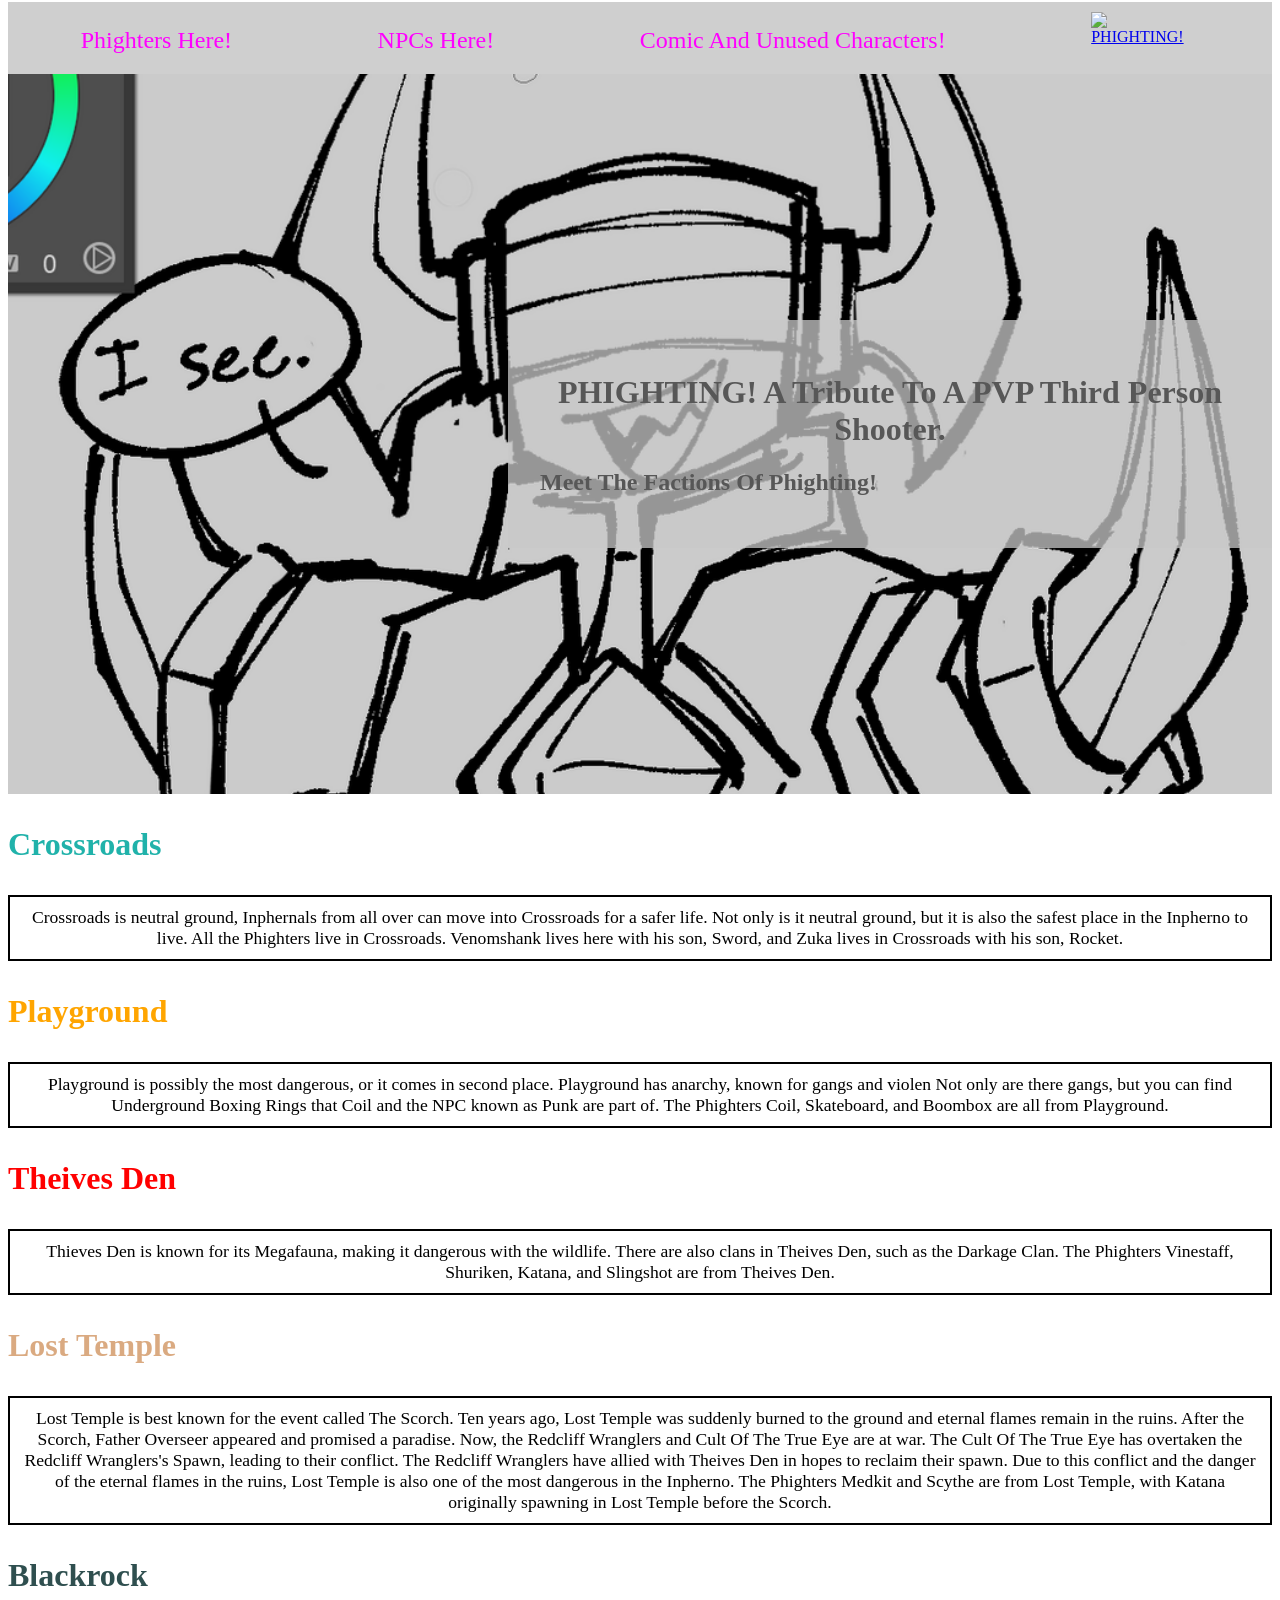
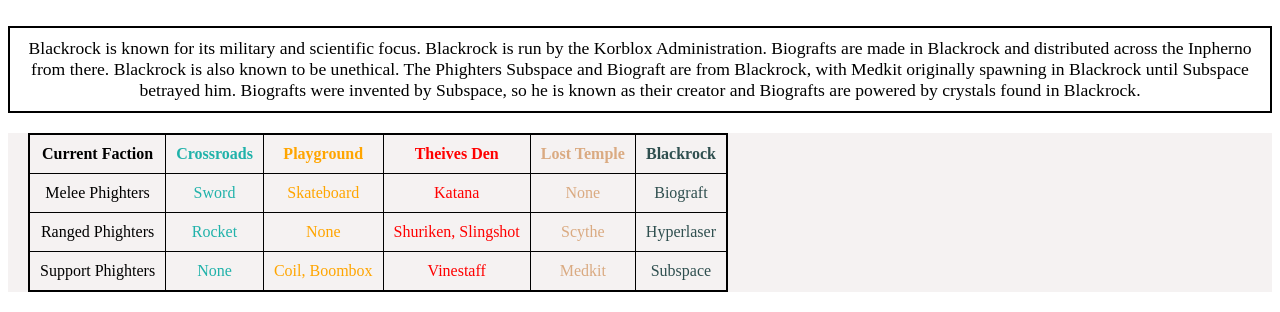
==== index.html @ e9819df6 "HomeChanges" ====
<!DOCTYPE html>
<html lang="en">
    <head>
        <meta charset="UTF-8">
        <meta name="viewport" content="width=device-width, intitial-scale=1.0">
        <meta name="description" content="A tribute to Phighting">
        <title>PHIGHTING | Tribute</title>
        <link rel="stylesheet" href="./global.css" type="text/css">
        <link rel="stylesheet" href="./homepage.css" type="text/css">
    </head>
    <body>
        <div class="factions">
            <nav>
                <a href="./Phighters/" class="nav-link">Phighters Here!</a>
                <a href="./NPCs/" class="nav-link">NPCs Here!</a>
                <a href="./ComicOrUnused/" class="nav-link">Comic And Unused Characters!</a>
                <a href="./" id="logo-wrapper">
                    <img src="./images/PHIGHTING_Logo.png" alt="PHIGHTING!" id="nav-logo">
                </a> 
            </nav>

            <header id="hero">
                <div class="hero-content">
                    <h1>PHIGHTING! A Tribute To A PVP Third Person Shooter.</h1>
                    <h2>Meet The Factions Of Phighting!</h2>
                </div>
            </header>

            <main>
                <div class="factions">
                    <h3 class="crossroads1">Crossroads</h3>
                    <p>Crossroads is neutral ground, Inphernals from all over can move into Crossroads for a safer life.
                        Not only is it neutral ground, but it is also the safest place in the Inpherno to live. All the Phighters live in Crossroads.
                        Venomshank lives here with his son, Sword, and Zuka lives in Crossroads with his son, Rocket.</p>

                
                    <h3 class="playground1">Playground</h3>
                    <p>Playground is possibly the most dangerous, or it comes in second place. Playground has anarchy, known for gangs and violen   
                        Not only are there gangs, but you can find Underground Boxing Rings that Coil and the NPC known as Punk are part of.
                        The Phighters Coil, Skateboard, and Boombox are all from Playground.</p>
                

                
                    <h3 class="theivesden1">Theives Den</h3>
                    <p>Thieves Den is known for its Megafauna, making it dangerous with the wildlife.
                        There are also clans in Theives Den, such as the Darkage Clan.
                        The Phighters Vinestaff, Shuriken, Katana, and Slingshot are from Theives Den.</p>
                

                
                    <h3 class="losttemple1">Lost Temple</h3>
                    <p>Lost Temple is best known for the event called The Scorch. Ten years ago, Lost Temple was suddenly burned to the ground and eternal flames remain in the ruins.
                        After the Scorch, Father Overseer appeared and promised a paradise. Now, the Redcliff Wranglers and Cult Of The True Eye are at war.
                        The Cult Of The True Eye has overtaken the Redcliff Wranglers's Spawn, leading to their conflict. The Redcliff Wranglers have allied with Theives Den in hopes to reclaim their spawn.
                        Due to this conflict and the danger of the eternal flames in the ruins, Lost Temple is also one of the most dangerous in the Inpherno.
                        The Phighters Medkit and Scythe are from Lost Temple, with Katana originally spawning in Lost Temple before the Scorch.</p>
                

                
                    <h3 class="blackrock1">Blackrock</h3>
                    <p>Blackrock is known for its military and scientific focus. Blackrock is run by the Korblox Administration.
                        Biografts are made in Blackrock and distributed across the Inpherno from there. Blackrock is also known to be unethical.
                        The Phighters Subspace and Biograft are from Blackrock, with Medkit originally spawning in Blackrock until Subspace betrayed him.
                        Biografts were invented by Subspace, so he is known as their creator and Biografts are powered by crystals found in Blackrock.</p>
                </div>
            </main>

            <footer class="table-footer">
                <table>
                    <tr>
                        <th>Current Faction</th>
                        <th class="crossroads">Crossroads</th>
                        <th class="playground">Playground</th>
                        <th class="theivesden">Theives Den</th>
                        <th class="losttemple">Lost Temple</th>
                        <th class="blackrock">Blackrock</th>
                    </tr>

                    <tr>
                        <td>Melee Phighters</td>
                        <td class="crossroads">Sword</td>
                        <td class="playground">Skateboard</td>
                        <td class="theivesden">Katana</td>
                        <td class="losttemple">None</td>
                        <td class="blackrock">Biograft</td>
                    </tr>

                    <tr>
                        <td>Ranged Phighters</td>
                        <td class="crossroads">Rocket</td>
                        <td class="playground">None</td>
                        <td class="theivesden">Shuriken, Slingshot</td>
                        <td class="losttemple">Scythe</td>
                        <td class="blackrock">Hyperlaser</td>
                    </tr>

                    <tr>
                        <td>Support Phighters</td>
                        <td class="crossroads">None</td>
                        <td class="playground">Coil, Boombox</td>
                        <td class="theivesden">Vinestaff</td>
                        <td class="losttemple">Medkit</td>
                        <td class="blackrock">Subspace</td>
                    </tr>
                </table>
            </footer>
    </body>
---- global.css ----
.blackrock {
    color:darkslategrey
}

.losttemple {
    color:rgb(218, 170, 129)
}

.theivesden {
    color:red
}

.playground {
    color:orange
}

.crossroads {
    color:lightseagreen
}

/* Table  */

table {
    border: 2px solid black;
    border-collapse: collapse;
    margin: 20px;
    text-align: center;
}

th, td {
    border: 1px solid black;
    padding: 10px;
    text-align: center;
}

/* Images */

.images {
    height: 300px;
    border: 5px solid black;
    margin: 5px;
}

.special-images {
    max-width: 1000px;
    min-height: 300px;
}

.render-images {
    height: 400px;
}

.red-horn {
    background-color: rgb(201, 47, 47);
}

.blue-horn {
    background-color: rgb(36, 36, 199);
}

.purple-horn {
    background-color: rgb(161, 35, 161);
}

.orange-horn {
    background-color: rgb(226, 147, 0);
}

.green-horn {
    background-color: rgb(21, 150, 21);
}

.pink-horn {
    background-color: rgb(190, 71, 165);
}

.teal-horn {
    background-color: rgb(22, 117, 117);
}

.cyan-horn {
    background-color: rgb(3, 209, 209);
}

/* Layout */
nav {
    display: flex;
    flex-direction: row;
    justify-content: space-around;
    background-color:rgb(207, 207, 207);
    margin-top: -6px;
    min-height: 8dvh;
    
}

.nav-link {
    font-size: 1.5rem;
    text-decoration: none;
    color:fuchsia;
    margin-top: 25px;
}

#nav-logo {
    max-height: 12dvh;
    max-width: 12dvh;
    margin-top: 10px
}

#logo-wrapper {
    max-height: 8dvh;
    overflow: hidden;
}


p {
    display: flex;
    border: 2px solid black;
    padding: 10px;
    font-size: 1.1rem;
    text-align: center;
}

h1 {
    text-align: center;
}
---- homepage.css ----
#hero {
    min-height: 80dvh;
    display: flex;
    align-items: center;
    justify-content: flex-end;

    background-image: url(./Images/BanhammerSodaArt1.png);
    background-repeat: no-repeat;
    background-size: cover;
    background-position: center;
    background-attachment: fixed;
}

.hero-content {
    max-width: 700px;
    padding: 2rem;
    background-color: rgba(200, 200, 200, 0.75);
    color: rgb(87, 87, 87);
}

.blackrock1 {
    color:darkslategrey;
    font-size: 2rem;
}

.losttemple1 {
    color:rgb(218, 170, 129);
    font-size: 2rem;
}

.theivesden1 {
    color:red;
    font-size: 2rem;
}

.playground1 {
    color:orange;
    font-size: 2rem;
}

.crossroads1 {
    color:lightseagreen;
    font-size: 2rem;
}

.table-footer {
    background-color:rgb(245, 242, 242);
}
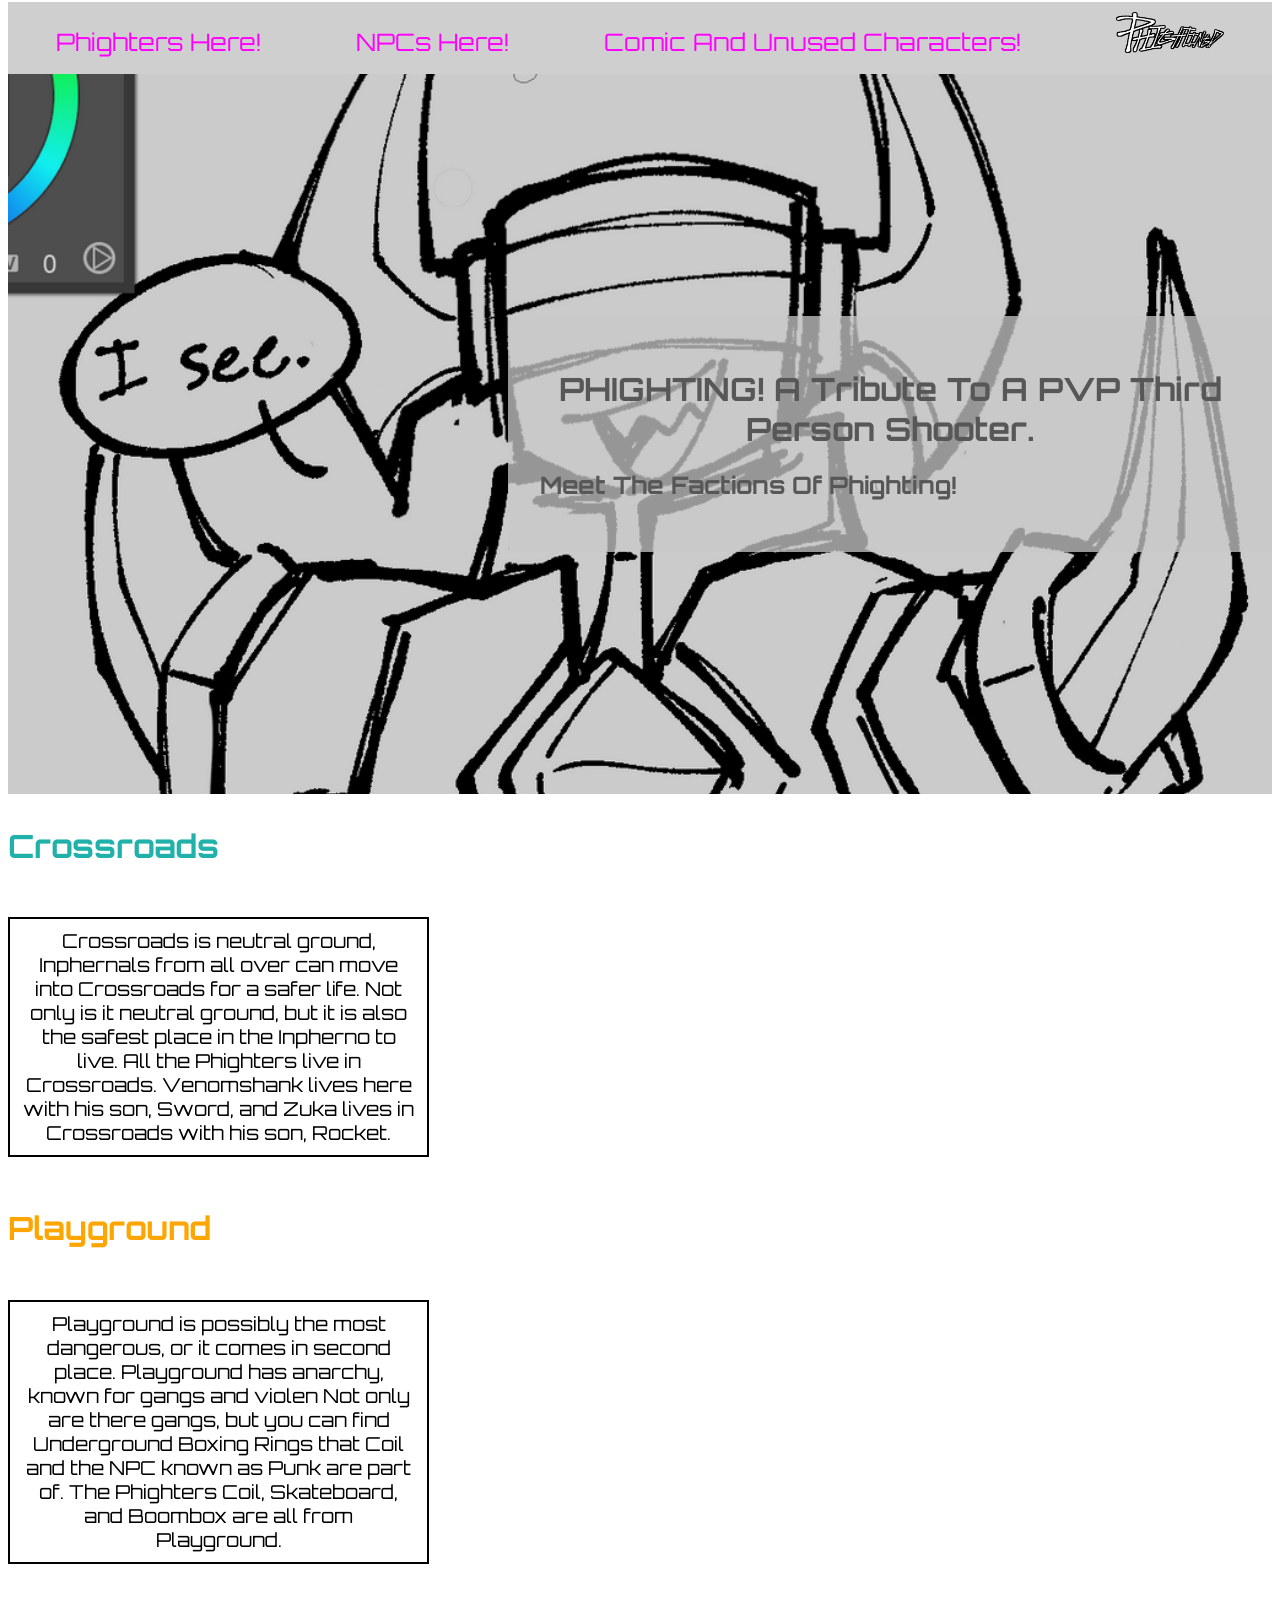
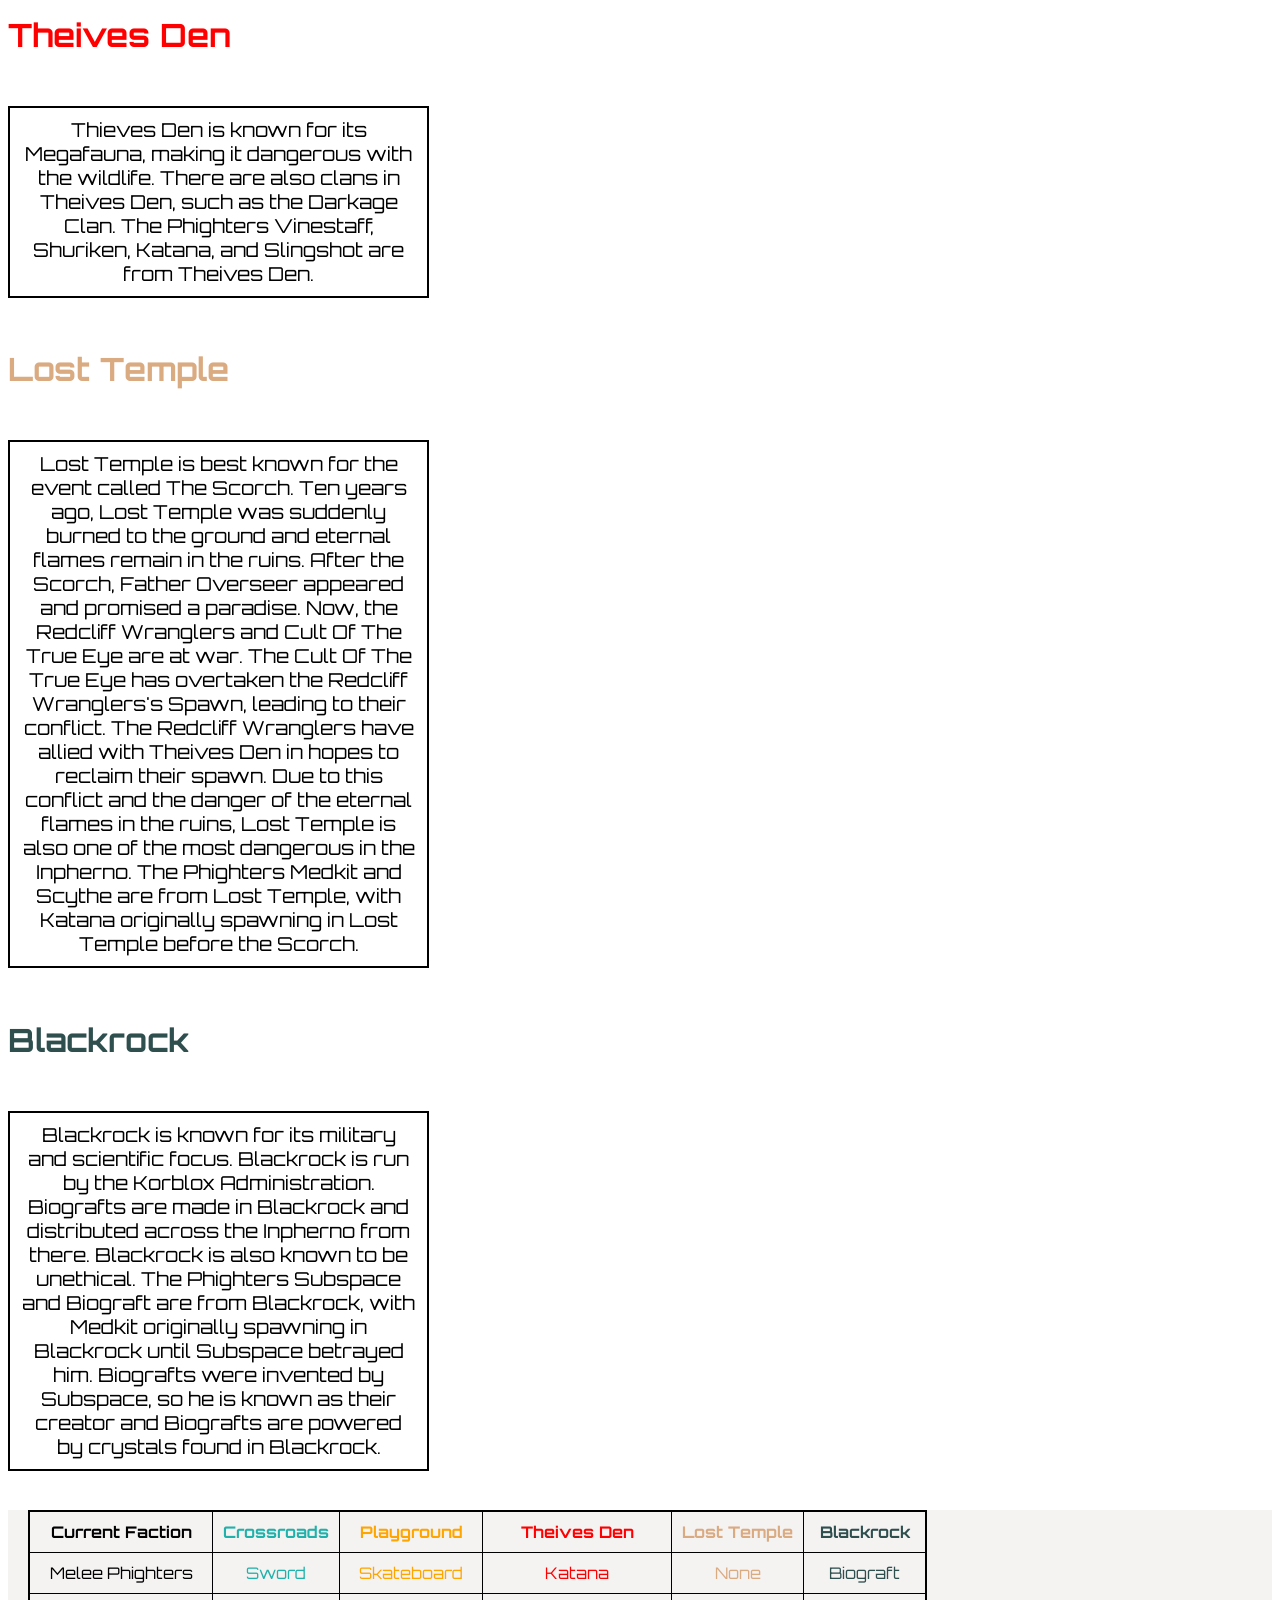
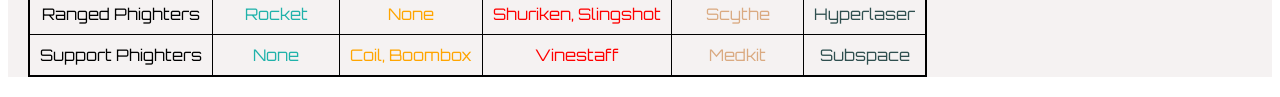
==== commit ba9142d2: "FontChange" ====
--- a/index.html
+++ b/index.html
@@ -7,15 +7,19 @@
         <title>PHIGHTING | Tribute</title>
         <link rel="stylesheet" href="./global.css" type="text/css">
         <link rel="stylesheet" href="./homepage.css" type="text/css">
+
+        <link rel="preconnect" href="https://fonts.googleapis.com">
+        <link rel="preconnect" href="https://fonts.gstatic.com" crossorigin>
+        <link href="https://fonts.googleapis.com/css2?family=Orbitron:wght@400..900&family=Plus+Jakarta+Sans:ital,wght@0,200..800;1,200..800&display=swap" rel="stylesheet">
+
     </head>
     <body>
-        <div class="factions">
             <nav>
                 <a href="./Phighters/" class="nav-link">Phighters Here!</a>
                 <a href="./NPCs/" class="nav-link">NPCs Here!</a>
                 <a href="./ComicOrUnused/" class="nav-link">Comic And Unused Characters!</a>
                 <a href="./" id="logo-wrapper">
-                    <img src="./images/PHIGHTING_Logo.png" alt="PHIGHTING!" id="nav-logo">
+                    <img src="./Images/PHIGHTING_Logo.png" alt="PHIGHTING!" id="nav-logo">
                 </a> 
             </nav>
 
@@ -27,42 +31,47 @@
             </header>
 
             <main>
-                <div class="factions">
-                    <h3 class="crossroads1">Crossroads</h3>
+                <h3 class="crossroads1">Crossroads</h3>
+                <article class="faction-grid">
                     <p>Crossroads is neutral ground, Inphernals from all over can move into Crossroads for a safer life.
                         Not only is it neutral ground, but it is also the safest place in the Inpherno to live. All the Phighters live in Crossroads.
                         Venomshank lives here with his son, Sword, and Zuka lives in Crossroads with his son, Rocket.</p>
+                </article>
 
-                
-                    <h3 class="playground1">Playground</h3>
+                <h3 class="playground1">Playground</h3>
+                <article class="faction-grid">
                     <p>Playground is possibly the most dangerous, or it comes in second place. Playground has anarchy, known for gangs and violen   
                         Not only are there gangs, but you can find Underground Boxing Rings that Coil and the NPC known as Punk are part of.
                         The Phighters Coil, Skateboard, and Boombox are all from Playground.</p>
+                </article>
+                
+                <h3 class="theivesden1">Theives Den</h3>
+                <article class="faction-grid">
+                    <p>Thieves Den is known for its Megafauna, making it dangerous with the wildlife.
+                        There are also clans in Theives Den, such as the Darkage Clan.
+                        The Phighters Vinestaff, Shuriken, Katana, and Slingshot are from Theives Den.</p>
+                </article>
                 
 
                 
-                    <h3 class="theivesden1">Theives Den</h3>
-                    <p>Thieves Den is known for its Megafauna, making it dangerous with the wildlife.
-                        There are also clans in Theives Den, such as the Darkage Clan.
-                        The Phighters Vinestaff, Shuriken, Katana, and Slingshot are from Theives Den.</p>
-                
-
-                
-                    <h3 class="losttemple1">Lost Temple</h3>
+                <h3 class="losttemple1">Lost Temple</h3>
+                <article class="faction-grid">
                     <p>Lost Temple is best known for the event called The Scorch. Ten years ago, Lost Temple was suddenly burned to the ground and eternal flames remain in the ruins.
                         After the Scorch, Father Overseer appeared and promised a paradise. Now, the Redcliff Wranglers and Cult Of The True Eye are at war.
                         The Cult Of The True Eye has overtaken the Redcliff Wranglers's Spawn, leading to their conflict. The Redcliff Wranglers have allied with Theives Den in hopes to reclaim their spawn.
                         Due to this conflict and the danger of the eternal flames in the ruins, Lost Temple is also one of the most dangerous in the Inpherno.
                         The Phighters Medkit and Scythe are from Lost Temple, with Katana originally spawning in Lost Temple before the Scorch.</p>
-                
+                </article>
+            
 
                 
-                    <h3 class="blackrock1">Blackrock</h3>
+                <h3 class="blackrock1">Blackrock</h3>
+                <article class="faction-grid">
                     <p>Blackrock is known for its military and scientific focus. Blackrock is run by the Korblox Administration.
                         Biografts are made in Blackrock and distributed across the Inpherno from there. Blackrock is also known to be unethical.
                         The Phighters Subspace and Biograft are from Blackrock, with Medkit originally spawning in Blackrock until Subspace betrayed him.
                         Biografts were invented by Subspace, so he is known as their creator and Biografts are powered by crystals found in Blackrock.</p>
-                </div>
+                </article>
             </main>
 
             <footer class="table-footer">
--- a/global.css
+++ b/global.css
@@ -46,10 +46,28 @@
     min-height: 300px;
 }
 
-.render-images {
-    height: 400px;
+/*  Renders  */
+.render1 {
+    max-height: 400px;
+    min-height: 400px;
+    position: relative;
+    background-color: white;
+    }
+.render1:hover {
+    opacity:0%;
+    transition: 0.6s ease-in-out;
+    }
+.render2 {
+    max-height: 400px;
+    position: absolute;
+    }
+
+.render3 {
+    max-height: 400px;
+    min-height: 400px;
 }
 
+/* Color coding for horns */
 .red-horn {
     background-color: rgb(201, 47, 47);
 }
@@ -111,15 +129,42 @@
     overflow: hidden;
 }
 
-
+/* Text stuff goes here  */
 p {
     display: flex;
     border: 2px solid black;
     padding: 10px;
-    font-size: 1.1rem;
+    font-size: 1.2rem;
     text-align: center;
 }
 
 h1 {
     text-align: center;
+}
+
+.side-note {
+    display: flex;
+    justify-content: center;
+    flex-direction: column;
+    height: 300px;
+    width: 300px;
+    text-align: center;
+    font-size: 1.2rem;
+    color: white;
+    background-color: rgb(5, 5, 5);
+    margin-left: 670px;
+}
+
+/* Text font  */
+
+body {
+  font-family: "Orbitron", sans-serif;
+  font-optical-sizing: auto;
+  font-style: normal;
+}
+
+/* Relationship Tables */
+.relationships {
+    display: grid;
+    grid-template-columns: repeat(1,1fr);
 }
--- a/homepage.css
+++ b/homepage.css
@@ -1,3 +1,5 @@
+/* Main  */
+
 #hero {
     min-height: 80dvh;
     display: flex;
@@ -18,6 +20,14 @@
     color: rgb(87, 87, 87);
 }
 
+/* Grid  */
+
+.faction-grid{
+    display: grid;
+    grid-template-columns:repeat(3,1fr);
+}
+
+/* Classes for text */
 .blackrock1 {
     color:darkslategrey;
     font-size: 2rem;
@@ -43,6 +53,7 @@
     font-size: 2rem;
 }
 
+/* Table */
 .table-footer {
     background-color:rgb(245, 242, 242);
 }
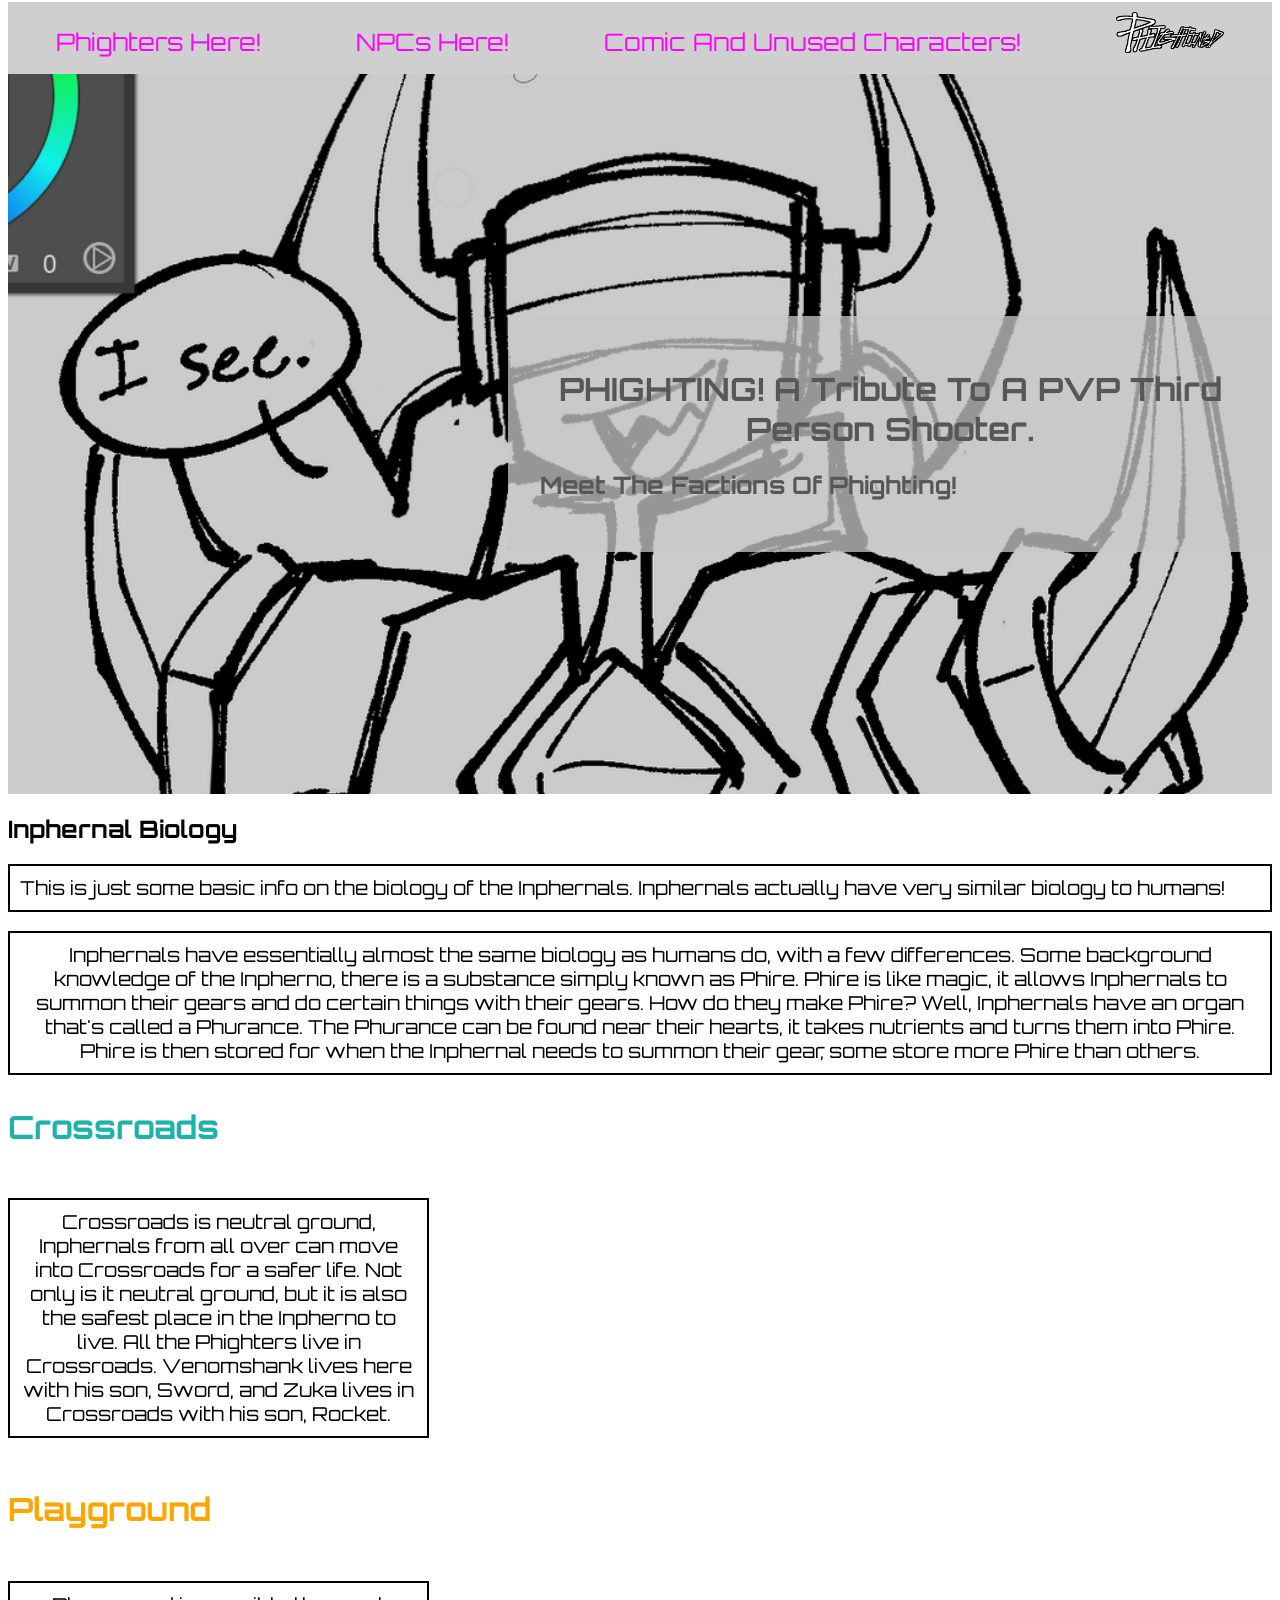
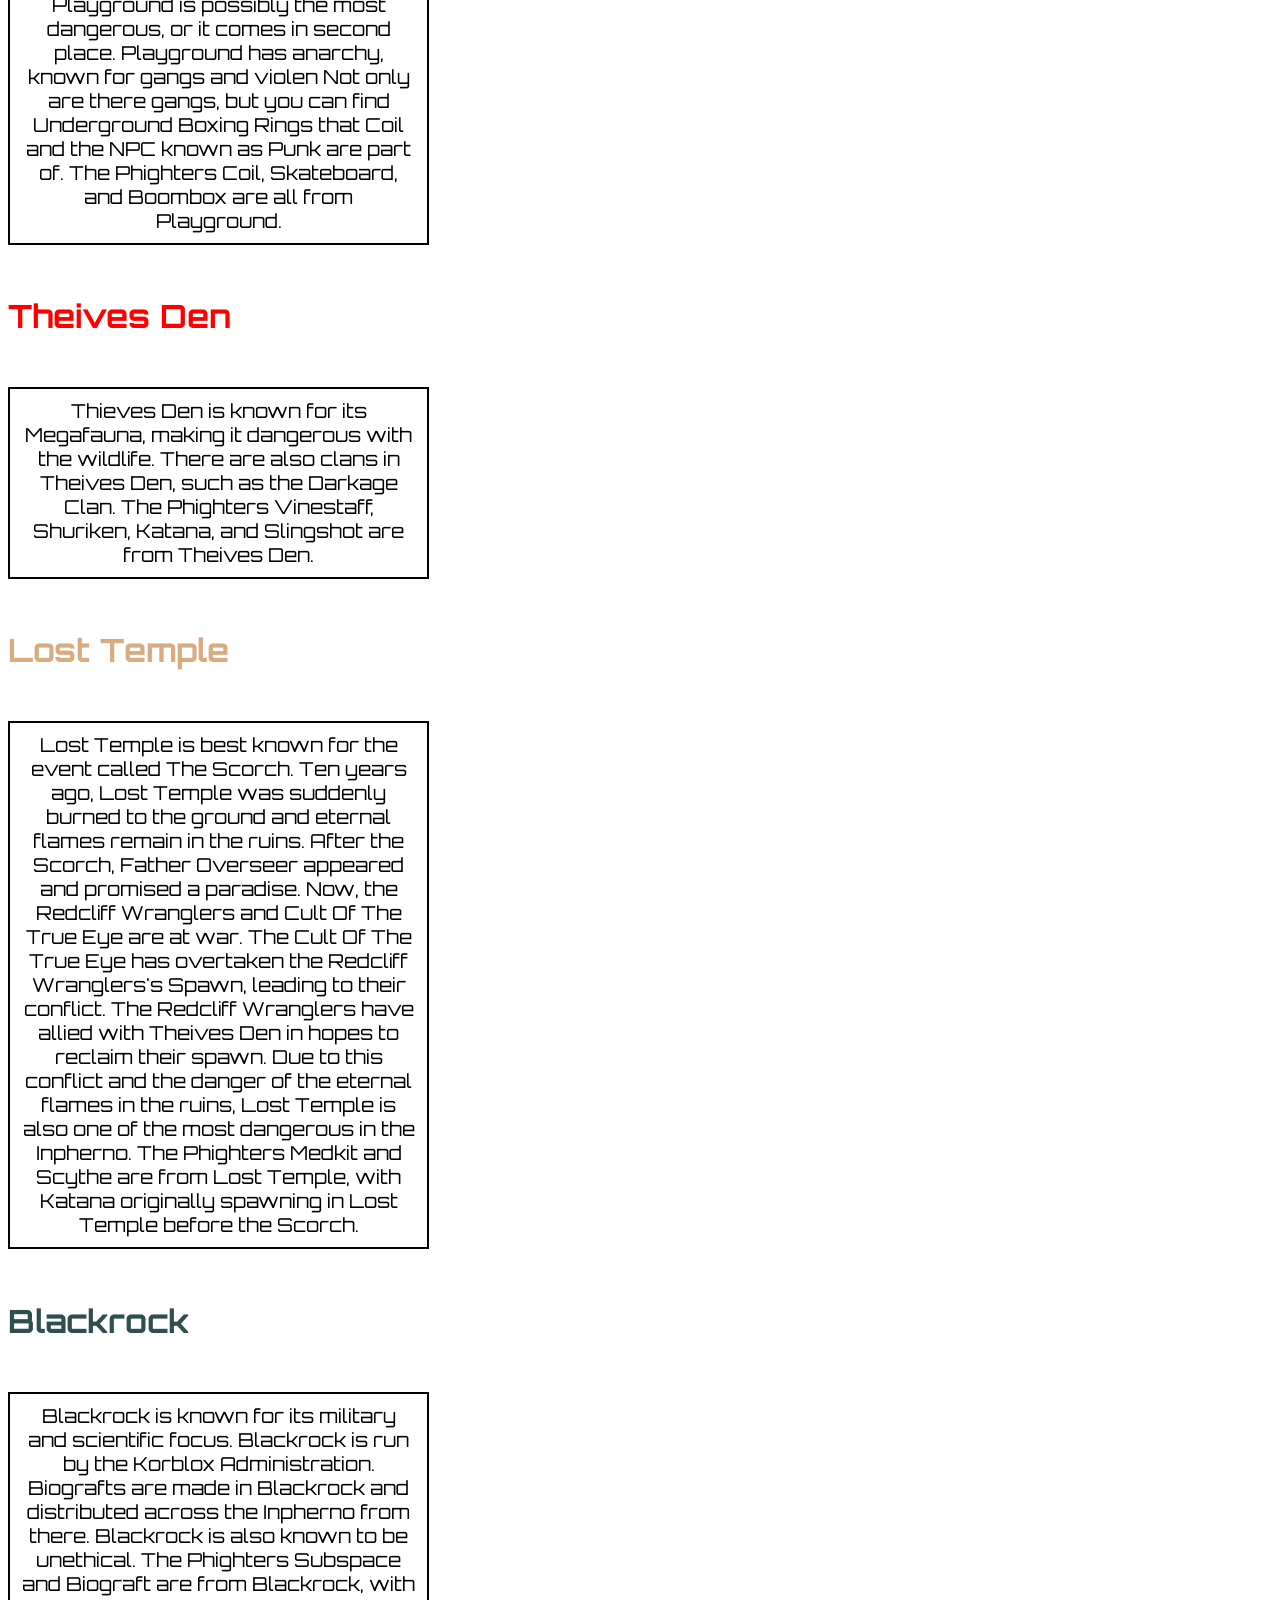
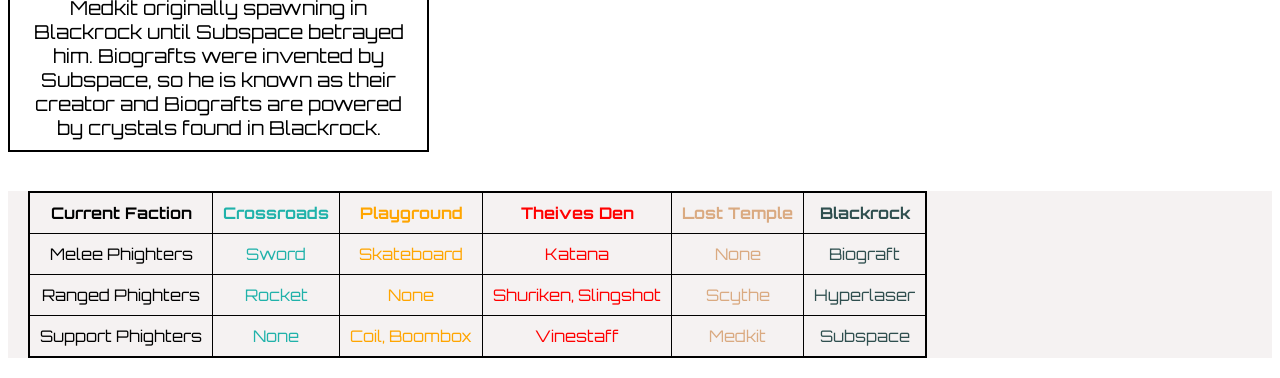
==== commit 976960b6: "Adjustments and Table addition" ====
--- a/index.html
+++ b/index.html
@@ -29,7 +29,22 @@
                     <h2>Meet The Factions Of Phighting!</h2>
                 </div>
             </header>
-
+            <aside>
+                <h2>Inphernal Biology</h2>
+                <p>This is just some basic info on the biology of the Inphernals.
+                    Inphernals actually have very similar biology to humans!
+                </p>
+                <p>Inphernals have essentially almost the same biology as humans 
+                    do, with a few differences. Some background knowledge of the Inpherno,
+                    there is a substance simply known as Phire. Phire is like magic, it 
+                    allows Inphernals to summon their gears and do certain things with their 
+                    gears. How do they make Phire? Well, Inphernals have an organ that's 
+                    called a Phurance. The Phurance can be found near their hearts, it takes 
+                    nutrients and turns them into Phire. Phire is then stored for when 
+                    the Inphernal needs to summon their gear, some store more Phire than 
+                    others. 
+                </p>
+            </aside>
             <main>
                 <h3 class="crossroads1">Crossroads</h3>
                 <article class="faction-grid">
--- a/global.css
+++ b/global.css
@@ -167,4 +167,6 @@
 .relationships {
     display: grid;
     grid-template-columns: repeat(1,1fr);
-}+}
+
+/* Media Stuff (also a cry for help) */
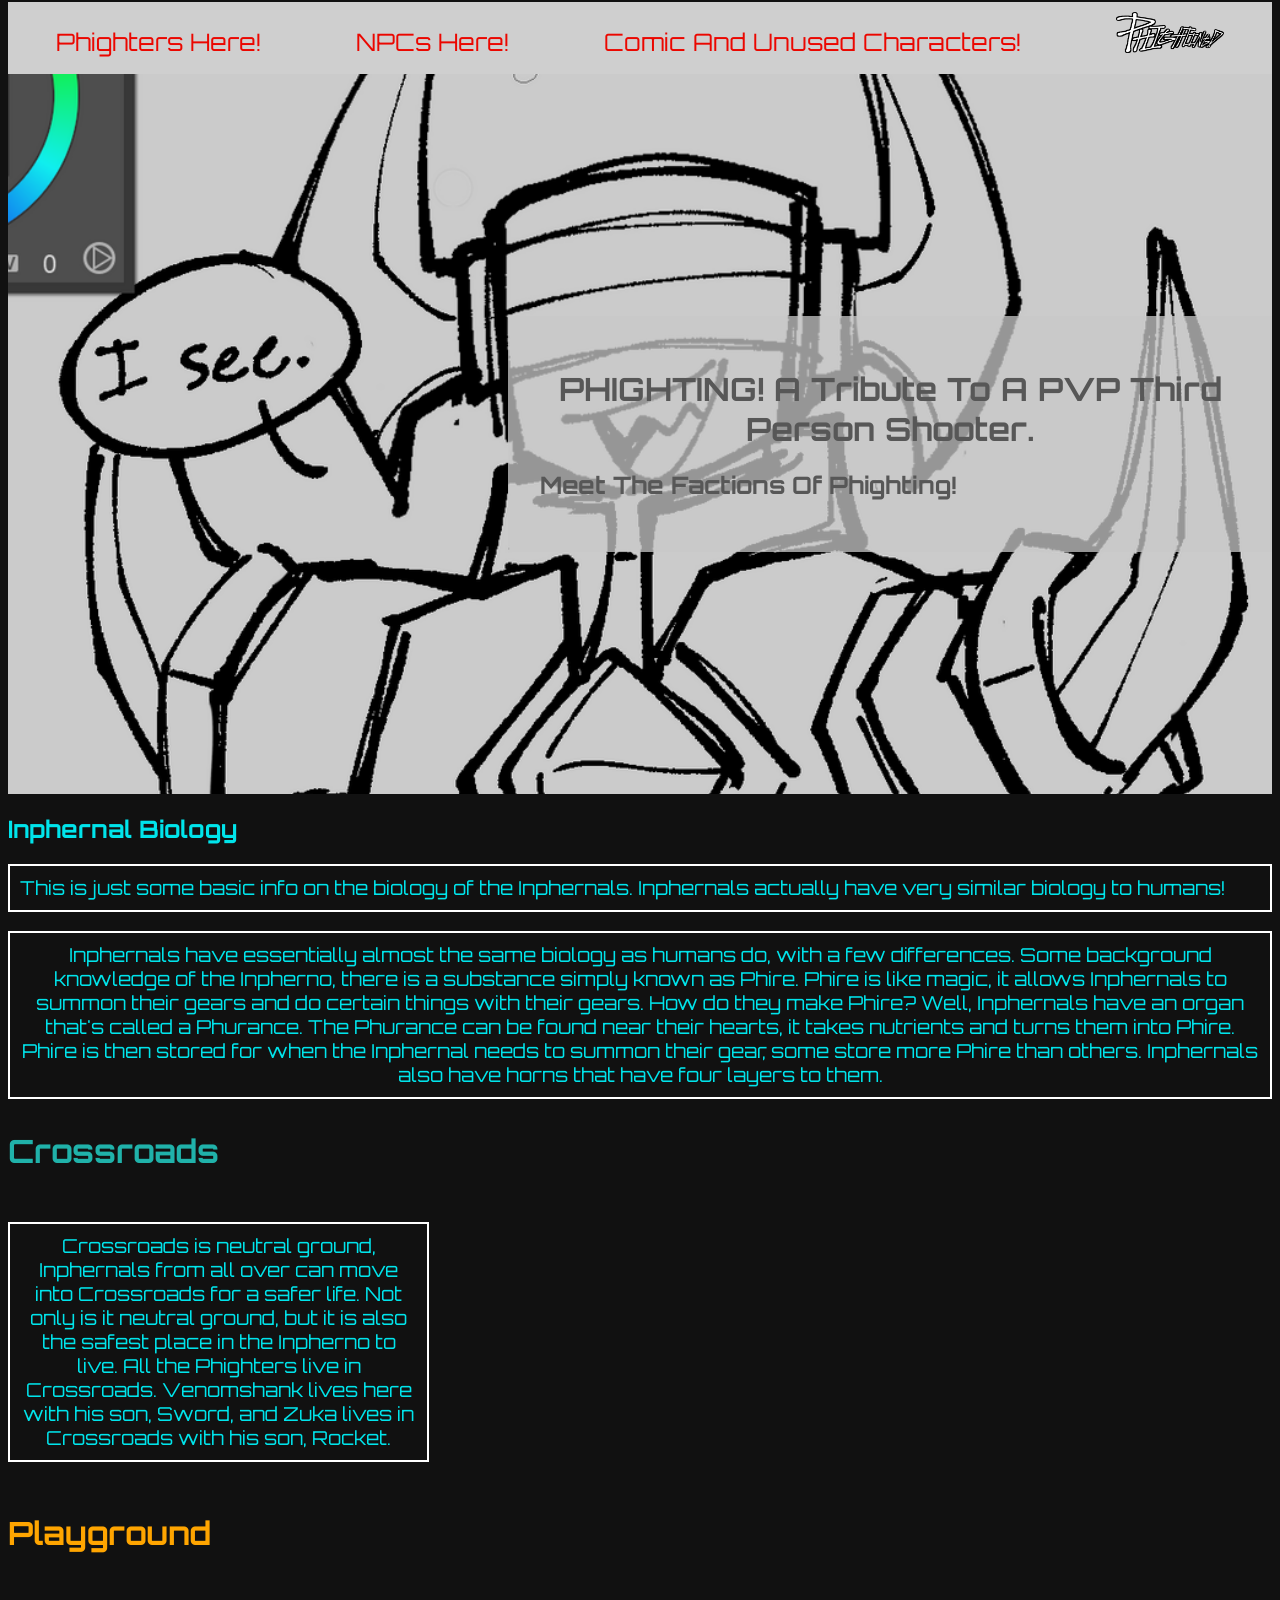
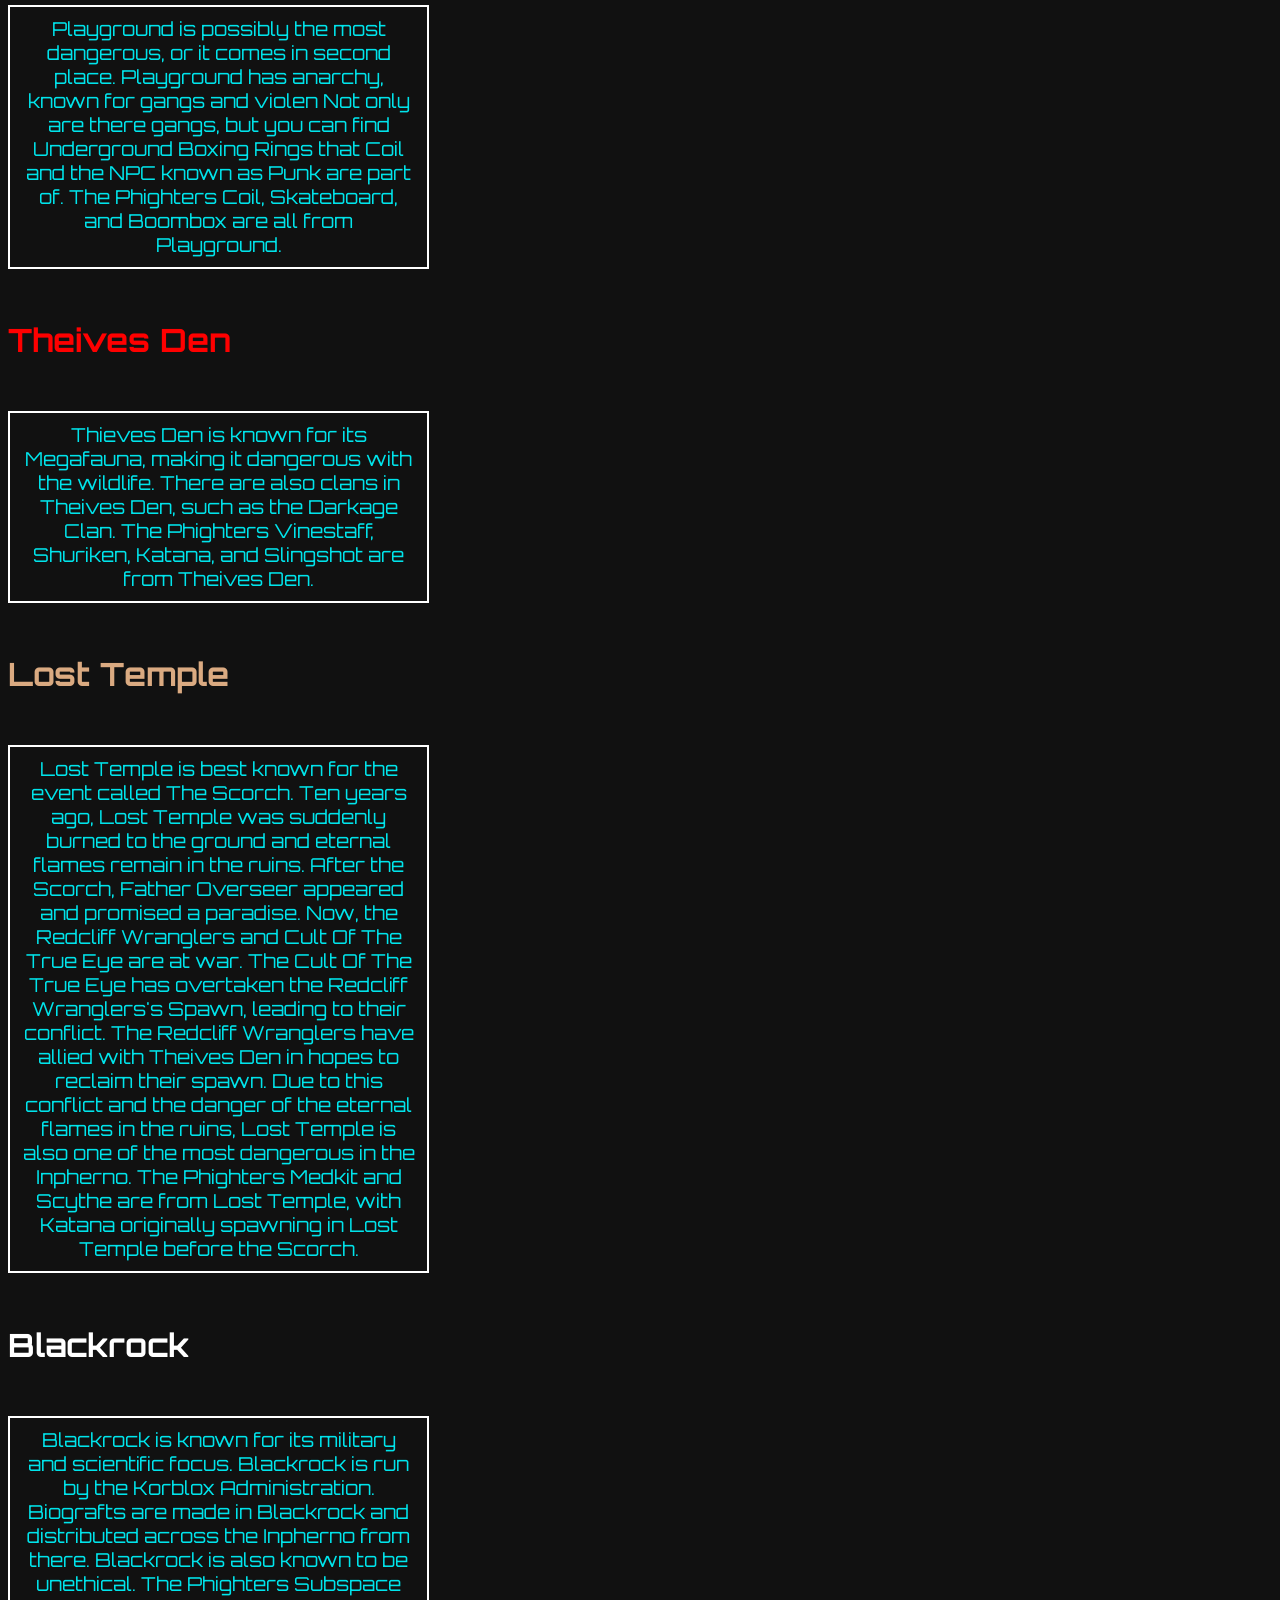
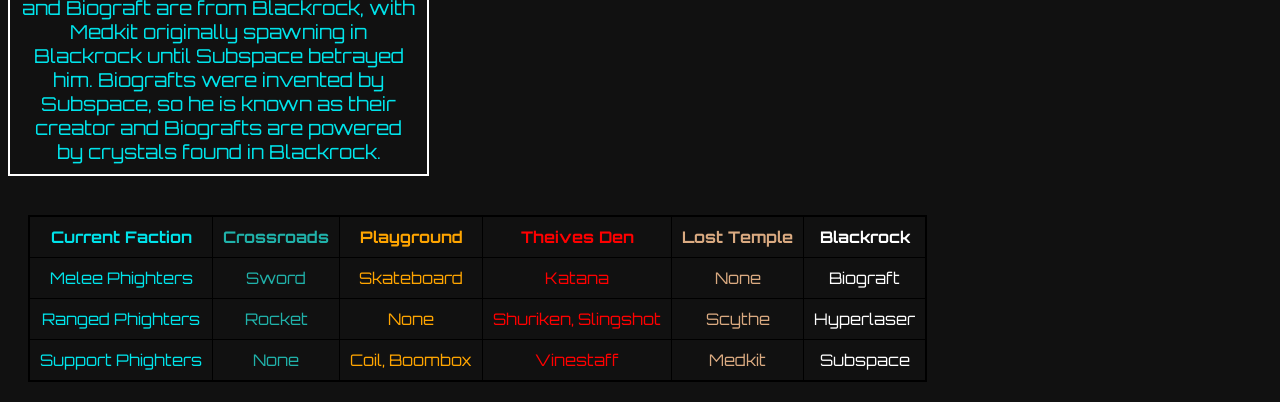
==== commit 349f45ab: "Adjustments and Table addition" ====
--- a/index.html
+++ b/index.html
@@ -42,7 +42,7 @@
                     called a Phurance. The Phurance can be found near their hearts, it takes 
                     nutrients and turns them into Phire. Phire is then stored for when 
                     the Inphernal needs to summon their gear, some store more Phire than 
-                    others. 
+                    others. Inphernals also have horns that have four layers to them.
                 </p>
             </aside>
             <main>
--- a/global.css
+++ b/global.css
@@ -1,5 +1,9 @@
+:root {
+    --background-color-width: 600px;
+}
+
 .blackrock {
-    color:darkslategrey
+    color: white;
 }
 
 .losttemple {
@@ -39,11 +43,6 @@
     height: 300px;
     border: 5px solid black;
     margin: 5px;
-}
-
-.special-images {
-    max-width: 1000px;
-    min-height: 300px;
 }
 
 /*  Renders  */
@@ -51,7 +50,7 @@
     max-height: 400px;
     min-height: 400px;
     position: relative;
-    background-color: white;
+    background-color: #111;
     }
 .render1:hover {
     opacity:0%;
@@ -114,7 +113,7 @@
 .nav-link {
     font-size: 1.5rem;
     text-decoration: none;
-    color:fuchsia;
+    color: #eb0700;
     margin-top: 25px;
 }
 
@@ -132,7 +131,7 @@
 /* Text stuff goes here  */
 p {
     display: flex;
-    border: 2px solid black;
+    border: 2px solid white;
     padding: 10px;
     font-size: 1.2rem;
     text-align: center;
@@ -140,6 +139,10 @@
 
 h1 {
     text-align: center;
+}
+
+h4 {
+    font-size: 1.5rem;
 }
 
 .side-note {
@@ -155,12 +158,9 @@
     margin-left: 670px;
 }
 
-/* Text font  */
-
-body {
-  font-family: "Orbitron", sans-serif;
-  font-optical-sizing: auto;
-  font-style: normal;
+.comic-link {
+    text-decoration:none;
+    color: white;
 }
 
 /* Relationship Tables */
@@ -169,4 +169,32 @@
     grid-template-columns: repeat(1,1fr);
 }
 
-/* Media Stuff (also a cry for help) */+/* Changing overall page (no root) */
+
+body {
+    font-family: "Orbitron", sans-serif;
+    font-optical-sizing: auto;
+    font-style: normal;
+    background-color: #111;
+    color: #00E4EB;
+}
+
+/* Media Stuff (also a cry for help) */
+
+@media (max-width:600px) {
+    .images {
+        max-width: 470px;
+        max-height: 500px;
+        height:auto;
+    }
+    body {
+        max-width: 600px;
+        min-width: 300px;
+    }
+
+    .side-note {
+        margin-left: 0;
+    }
+
+    
+}
--- a/homepage.css
+++ b/homepage.css
@@ -29,7 +29,7 @@
 
 /* Classes for text */
 .blackrock1 {
-    color:darkslategrey;
+    color:white;
     font-size: 2rem;
 }
 
@@ -51,9 +51,4 @@
 .crossroads1 {
     color:lightseagreen;
     font-size: 2rem;
-}
-
-/* Table */
-.table-footer {
-    background-color:rgb(245, 242, 242);
 }
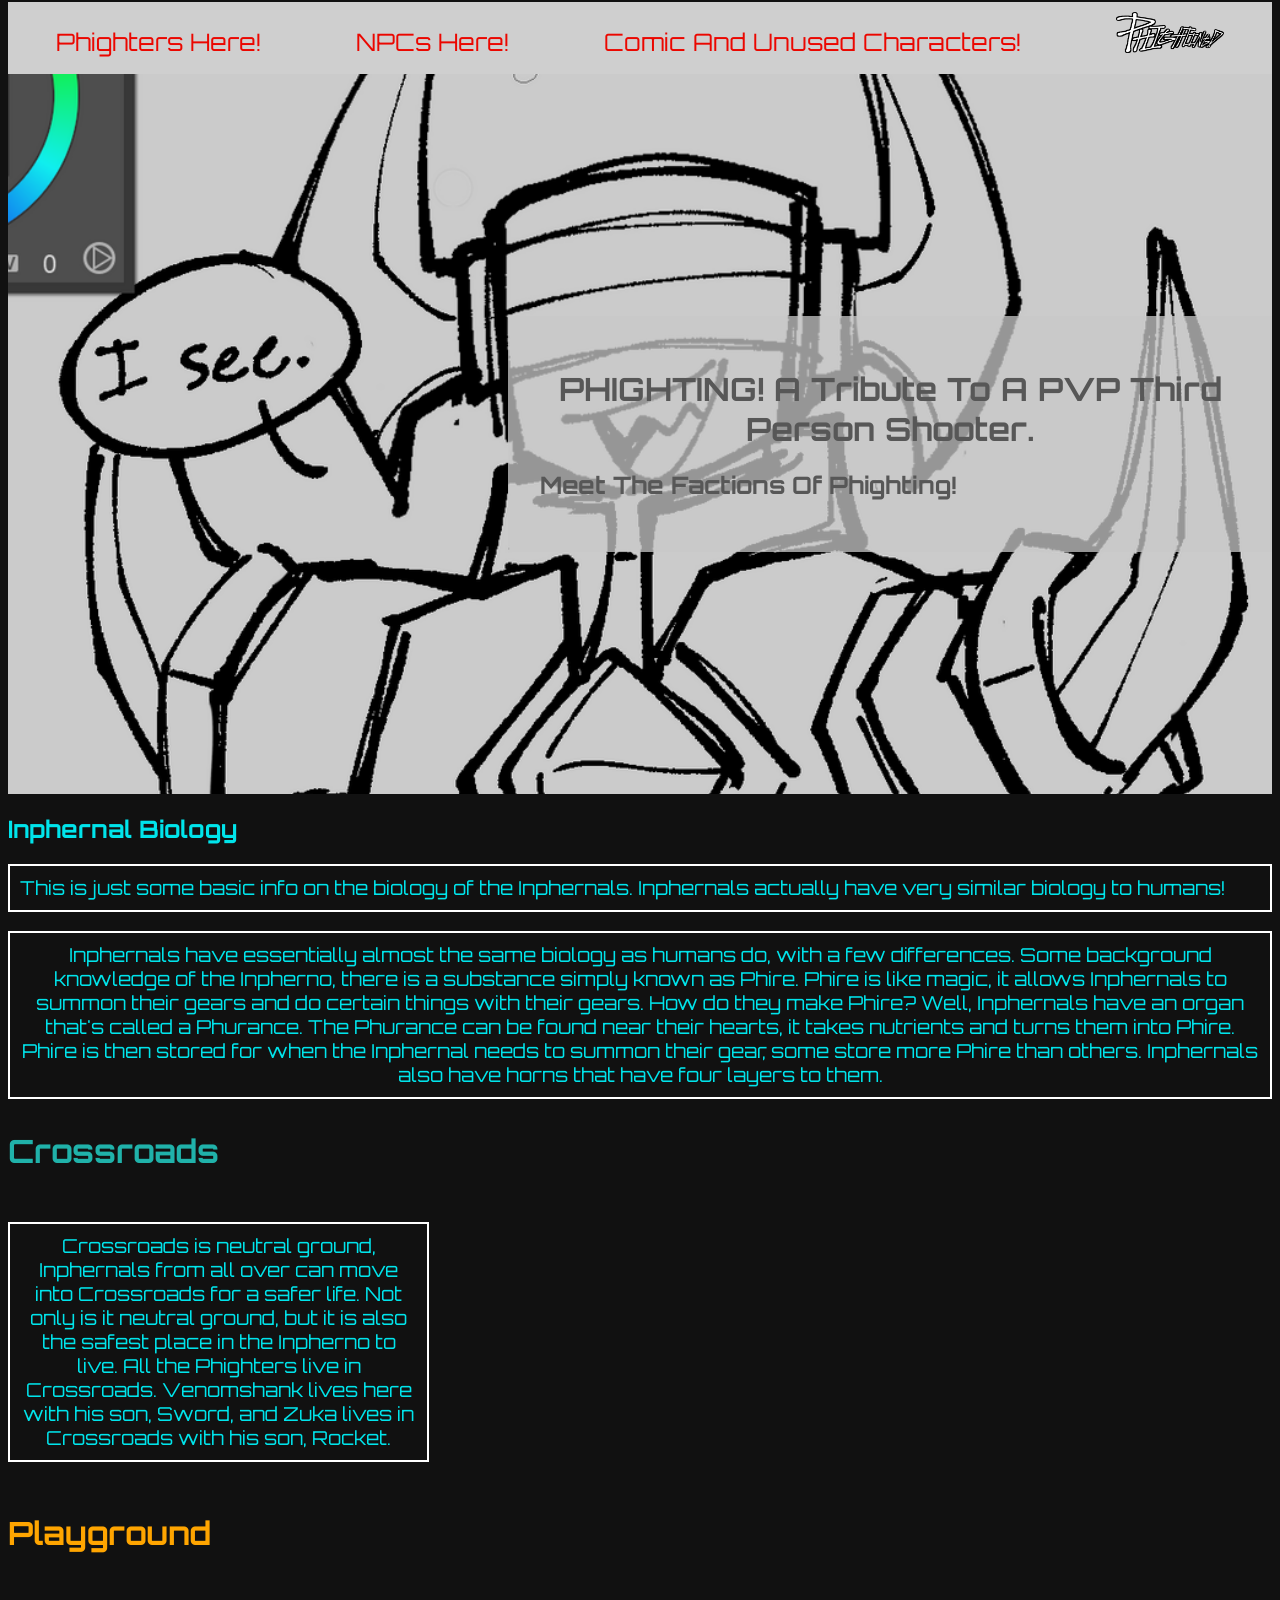
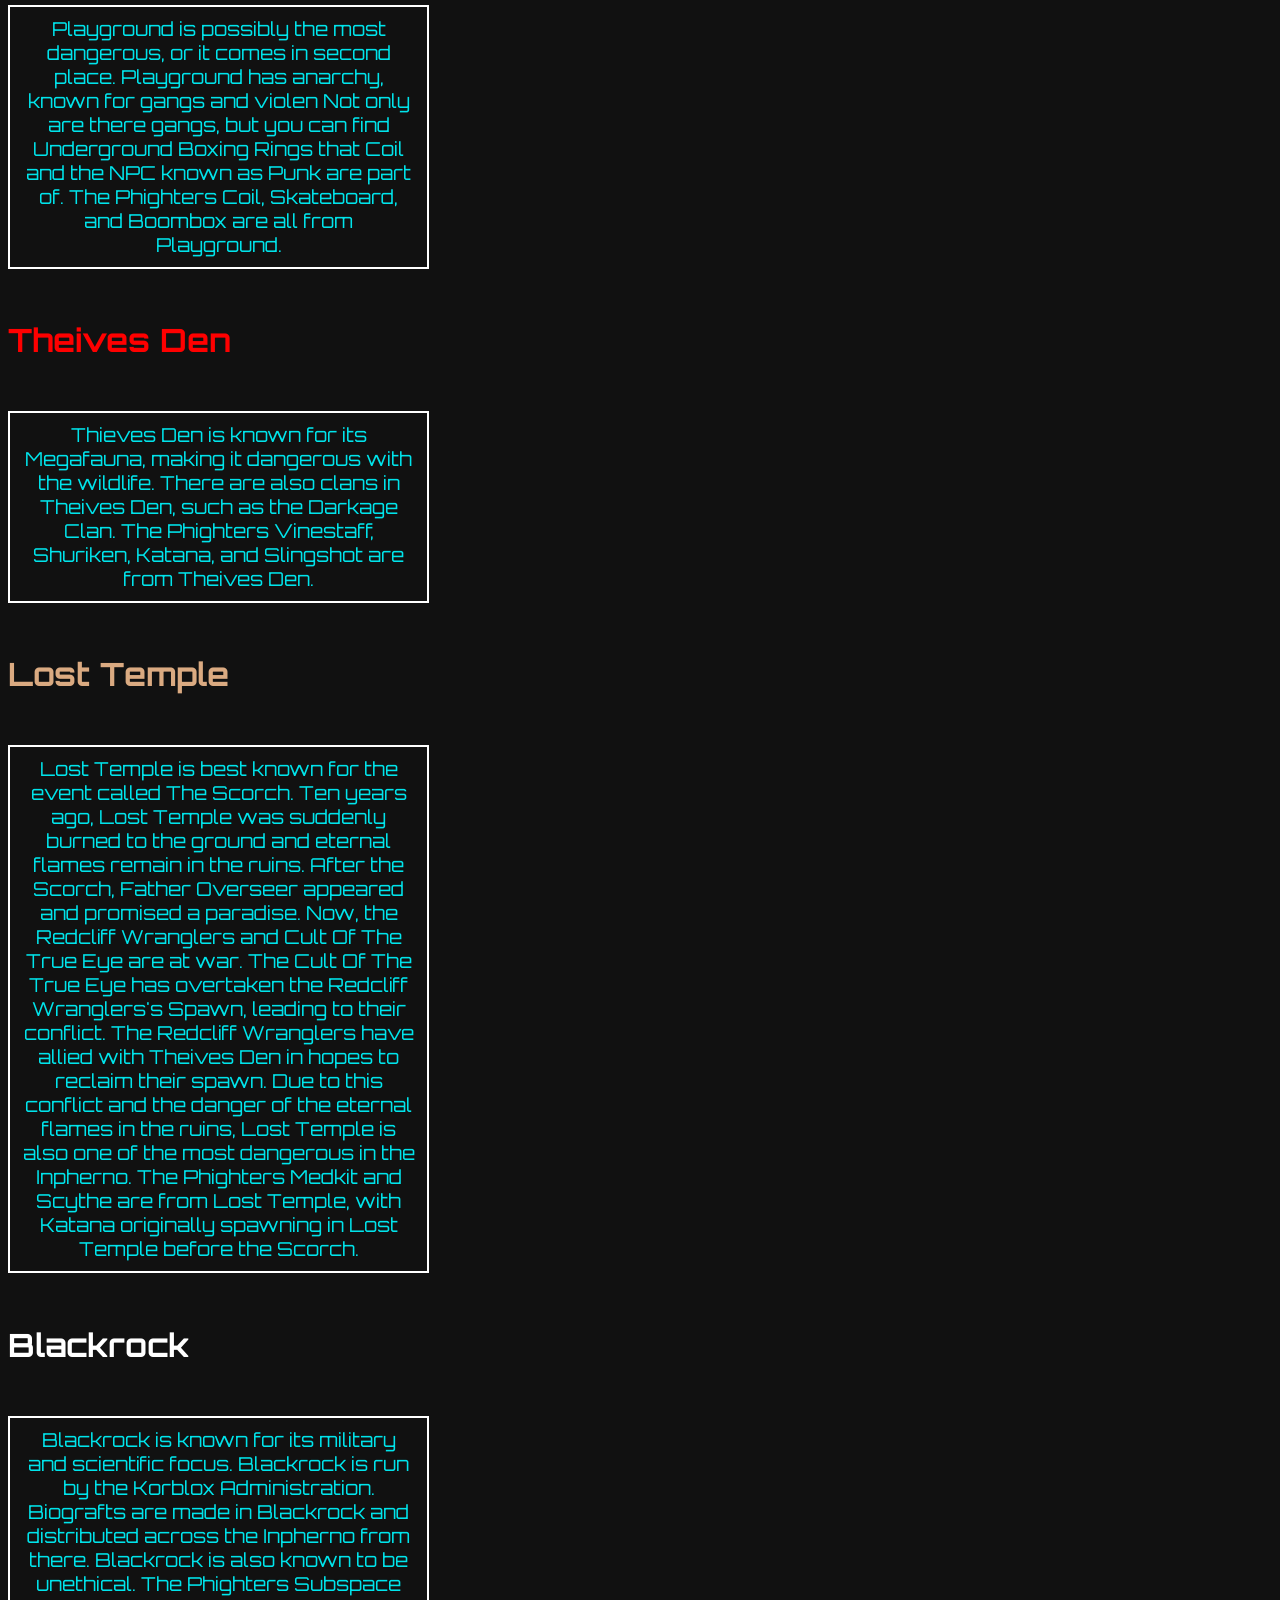
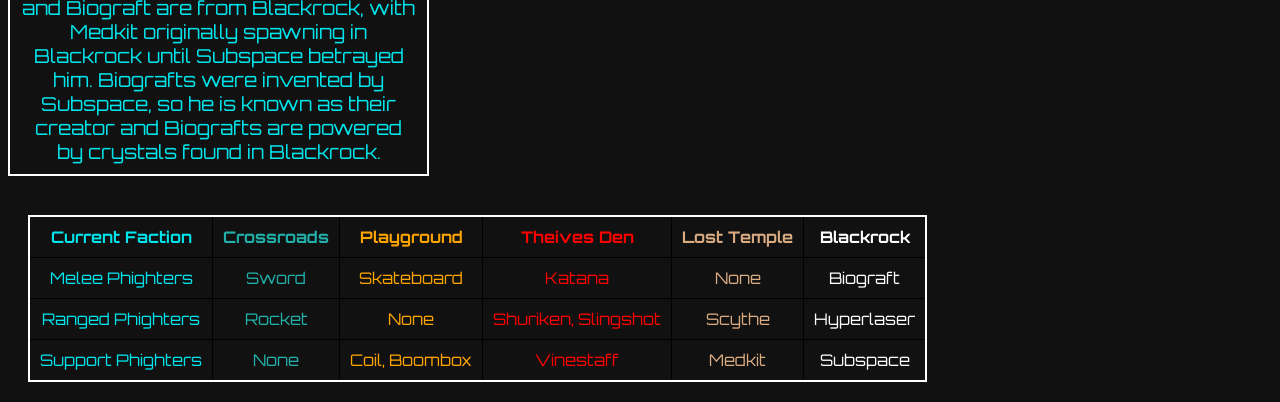
==== commit c704d44a: "Mobile Fixes" ====
--- a/index.html
+++ b/index.html
@@ -14,7 +14,7 @@
 
     </head>
     <body>
-            <nav>
+            <nav class="page-nav">
                 <a href="./Phighters/" class="nav-link">Phighters Here!</a>
                 <a href="./NPCs/" class="nav-link">NPCs Here!</a>
                 <a href="./ComicOrUnused/" class="nav-link">Comic And Unused Characters!</a>
@@ -23,13 +23,13 @@
                 </a> 
             </nav>
 
-            <header id="hero">
+            <header id="hero" class="page-header">
                 <div class="hero-content">
                     <h1>PHIGHTING! A Tribute To A PVP Third Person Shooter.</h1>
                     <h2>Meet The Factions Of Phighting!</h2>
                 </div>
             </header>
-            <aside>
+            <aside class="page-aside">
                 <h2>Inphernal Biology</h2>
                 <p>This is just some basic info on the biology of the Inphernals.
                     Inphernals actually have very similar biology to humans!
@@ -45,7 +45,7 @@
                     others. Inphernals also have horns that have four layers to them.
                 </p>
             </aside>
-            <main>
+            <main class="page-main">
                 <h3 class="crossroads1">Crossroads</h3>
                 <article class="faction-grid">
                     <p>Crossroads is neutral ground, Inphernals from all over can move into Crossroads for a safer life.
@@ -89,7 +89,7 @@
                 </article>
             </main>
 
-            <footer class="table-footer">
+            <footer class="table-footer page-footer">
                 <table>
                     <tr>
                         <th>Current Faction</th>
--- a/global.css
+++ b/global.css
@@ -2,6 +2,35 @@
     --background-color-width: 600px;
 }
 
+/* Layout gimmicks */
+.page-nav {
+    grid-area: nav;
+}
+
+.page-header {
+    grid-area: header;
+}
+
+.page-main {
+    grid-area: main;
+}
+
+.page-footer {
+    grid-area: footer;
+}
+
+.page {
+    display: grid;
+    grid-template-columns: 1,1fr;
+    grid-template-areas: 
+    "nav"
+    "header"
+    "main"
+    "footer";
+}
+
+/* color coding */
+
 .blackrock {
     color: white;
 }
@@ -25,7 +54,7 @@
 /* Table  */
 
 table {
-    border: 2px solid black;
+    border: 2px solid white;
     border-collapse: collapse;
     margin: 20px;
     text-align: center;
@@ -145,18 +174,6 @@
     font-size: 1.5rem;
 }
 
-.side-note {
-    display: flex;
-    justify-content: center;
-    flex-direction: column;
-    height: 300px;
-    width: 300px;
-    text-align: center;
-    font-size: 1.2rem;
-    color: white;
-    background-color: rgb(5, 5, 5);
-    margin-left: 670px;
-}
 
 .comic-link {
     text-decoration:none;
@@ -196,5 +213,21 @@
         margin-left: 0;
     }
 
+    nav {
+        max-width: 600px;
+        min-width: 600px;
+    }
     
+    .render3 {
+        max-width: 600px;
+        min-height: 200px;
+    }
+
+    p {
+        font-size: 1.7rem;
+    }
+
+    h3 {
+        font-size: 1.8rem;
+    }
 }
--- a/homepage.css
+++ b/homepage.css
@@ -1,3 +1,23 @@
+/* unique layout cuz its being special >:( */
+.page-nav {
+    grid-area: nav;
+}
+
+.page-aside {
+    grid-area: aside;
+}
+
+.page {
+    display: grid;
+    grid-template-columns: 3,1fr;
+    grid-template-areas: 
+    "nav nav nav"
+    "header header header"
+    "aside main main"
+    "footer footer footer";
+}
+
+
 /* Main  */
 
 #hero {
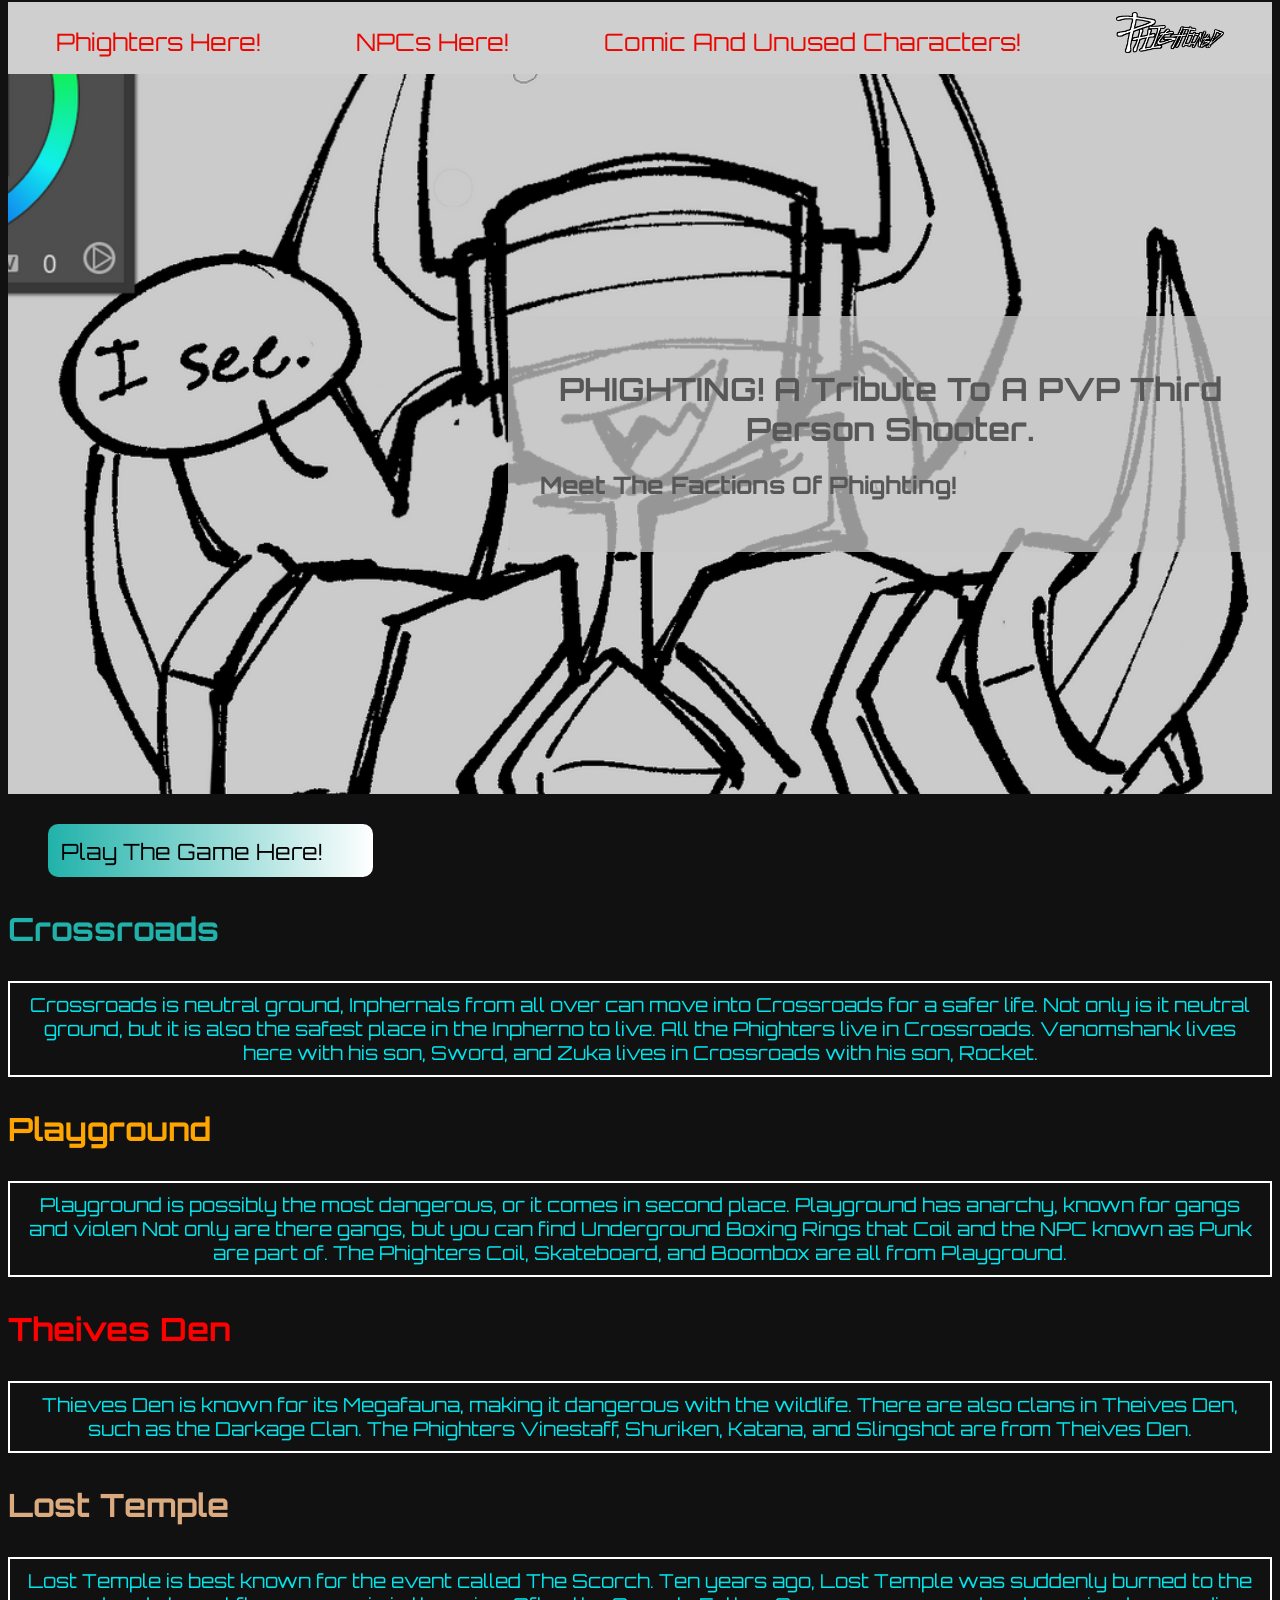
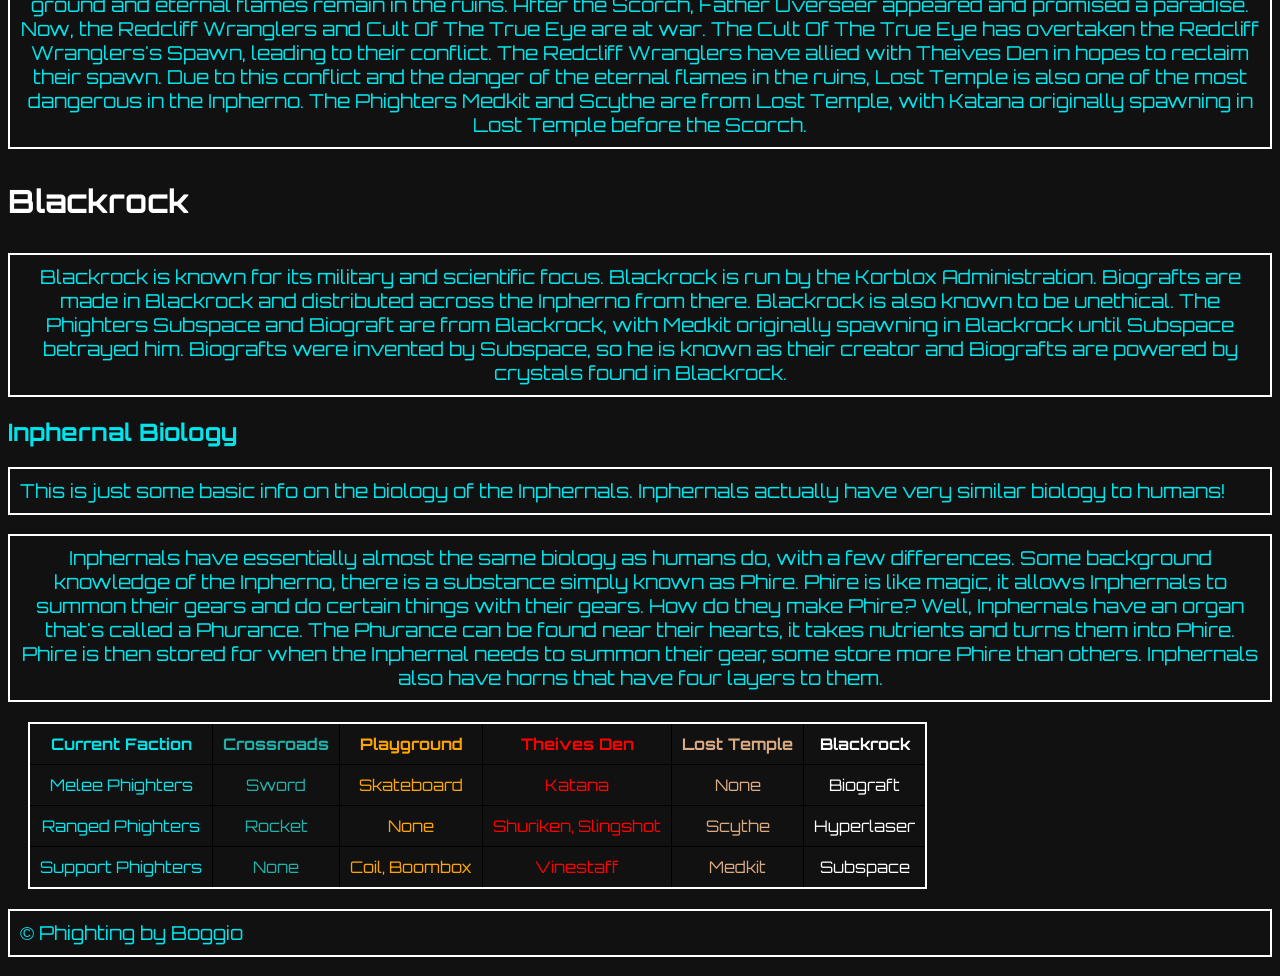
==== commit 9606acc3: "Mild Changes" ====
--- a/index.html
+++ b/index.html
@@ -29,23 +29,10 @@
                     <h2>Meet The Factions Of Phighting!</h2>
                 </div>
             </header>
-            <aside class="page-aside">
-                <h2>Inphernal Biology</h2>
-                <p>This is just some basic info on the biology of the Inphernals.
-                    Inphernals actually have very similar biology to humans!
-                </p>
-                <p>Inphernals have essentially almost the same biology as humans 
-                    do, with a few differences. Some background knowledge of the Inpherno,
-                    there is a substance simply known as Phire. Phire is like magic, it 
-                    allows Inphernals to summon their gears and do certain things with their 
-                    gears. How do they make Phire? Well, Inphernals have an organ that's 
-                    called a Phurance. The Phurance can be found near their hearts, it takes 
-                    nutrients and turns them into Phire. Phire is then stored for when 
-                    the Inphernal needs to summon their gear, some store more Phire than 
-                    others. Inphernals also have horns that have four layers to them.
-                </p>
-            </aside>
             <main class="page-main">
+                <div class="game-link">
+                    <a href="./" class="game-link2">Play The Game Here!</a>
+                </div>
                 <h3 class="crossroads1">Crossroads</h3>
                 <article class="faction-grid">
                     <p>Crossroads is neutral ground, Inphernals from all over can move into Crossroads for a safer life.
@@ -89,6 +76,23 @@
                 </article>
             </main>
 
+            <aside class="page-aside">
+                <h2>Inphernal Biology</h2>
+                <p>This is just some basic info on the biology of the Inphernals.
+                    Inphernals actually have very similar biology to humans!
+                </p>
+                <p>Inphernals have essentially almost the same biology as humans 
+                    do, with a few differences. Some background knowledge of the Inpherno,
+                    there is a substance simply known as Phire. Phire is like magic, it 
+                    allows Inphernals to summon their gears and do certain things with their 
+                    gears. How do they make Phire? Well, Inphernals have an organ that's 
+                    called a Phurance. The Phurance can be found near their hearts, it takes 
+                    nutrients and turns them into Phire. Phire is then stored for when 
+                    the Inphernal needs to summon their gear, some store more Phire than 
+                    others. Inphernals also have horns that have four layers to them.
+                </p>
+            </aside>
+
             <footer class="table-footer page-footer">
                 <table>
                     <tr>
@@ -127,5 +131,7 @@
                         <td class="blackrock">Subspace</td>
                     </tr>
                 </table>
+
+                <p>&copy; Phighting by Boggio</p>
             </footer>
     </body>
--- a/global.css
+++ b/global.css
@@ -70,7 +70,7 @@
 
 .images {
     height: 300px;
-    border: 5px solid black;
+    border: 5px solid white;
     margin: 5px;
 }
 
@@ -178,6 +178,14 @@
 .comic-link {
     text-decoration:none;
     color: white;
+    background:linear-gradient( to right, rgb(249, 8, 8), rgb(255, 149, 0));
+    padding: 1%;
+    border-radius: 10px;
+}
+
+.comic-link:hover, .comic-link:focus-visible {
+    transition: all 0.4s ease-in-out;
+    border: 2px solid white;
 }
 
 /* Relationship Tables */
@@ -196,6 +204,13 @@
     color: #00E4EB;
 }
 
+/* stupid bird man that I hate */
+
+.bird-man {
+    
+}
+
+
 /* Media Stuff (also a cry for help) */
 
 @media (max-width:600px) {
--- a/homepage.css
+++ b/homepage.css
@@ -40,11 +40,23 @@
     color: rgb(87, 87, 87);
 }
 
-/* Grid  */
+.game-link {
+    background:linear-gradient( to right, lightseagreen, white);
+    padding: 1%;
+    border-radius: 10px;
+    margin-left: 40px;
+    width: 300px;
+    font-size: 1.4rem;
+    margin-top: 30px;
+}
 
-.faction-grid{
-    display: grid;
-    grid-template-columns:repeat(3,1fr);
+.game-link2 {
+    text-decoration: none;
+    color: black;
+}
+
+.game-link:hover, .game-link2:focus-visible:focus-visible {
+    border: 3px solid rgb(254, 177, 53);
 }
 
 /* Classes for text */
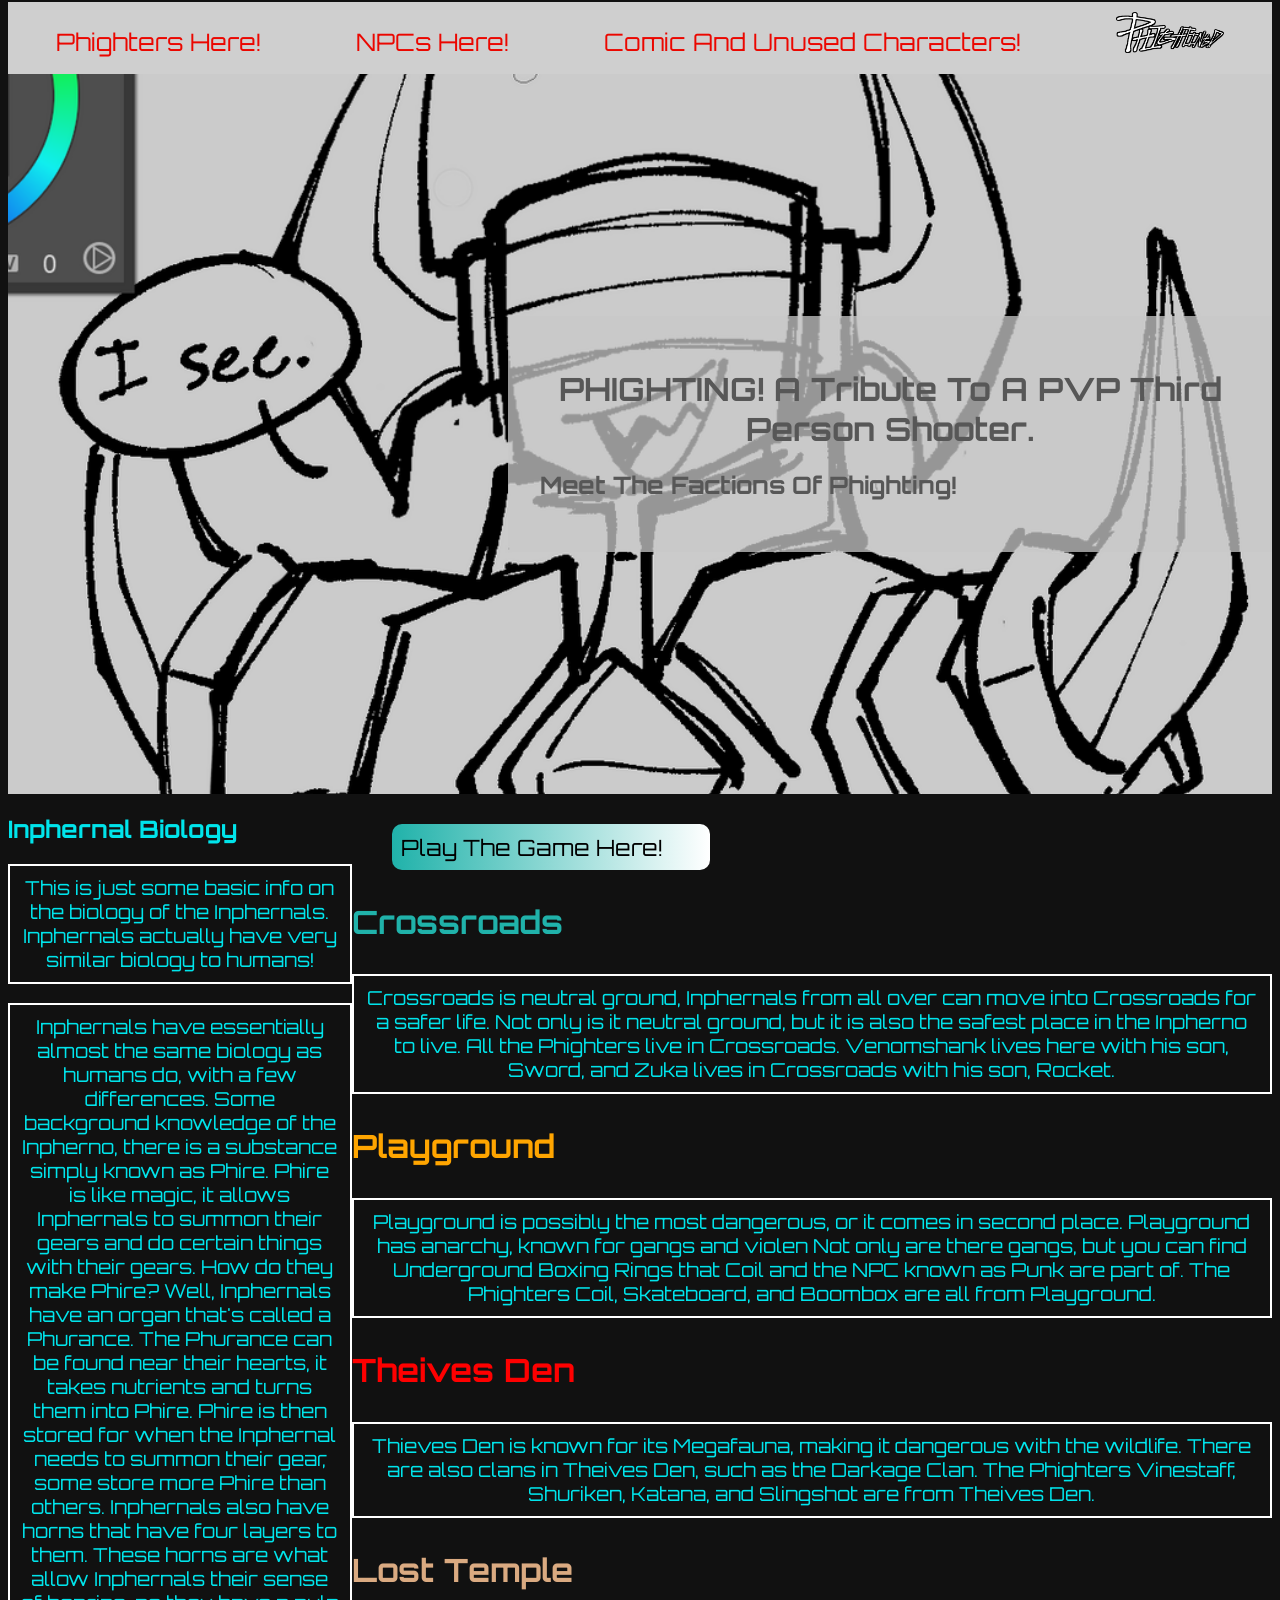
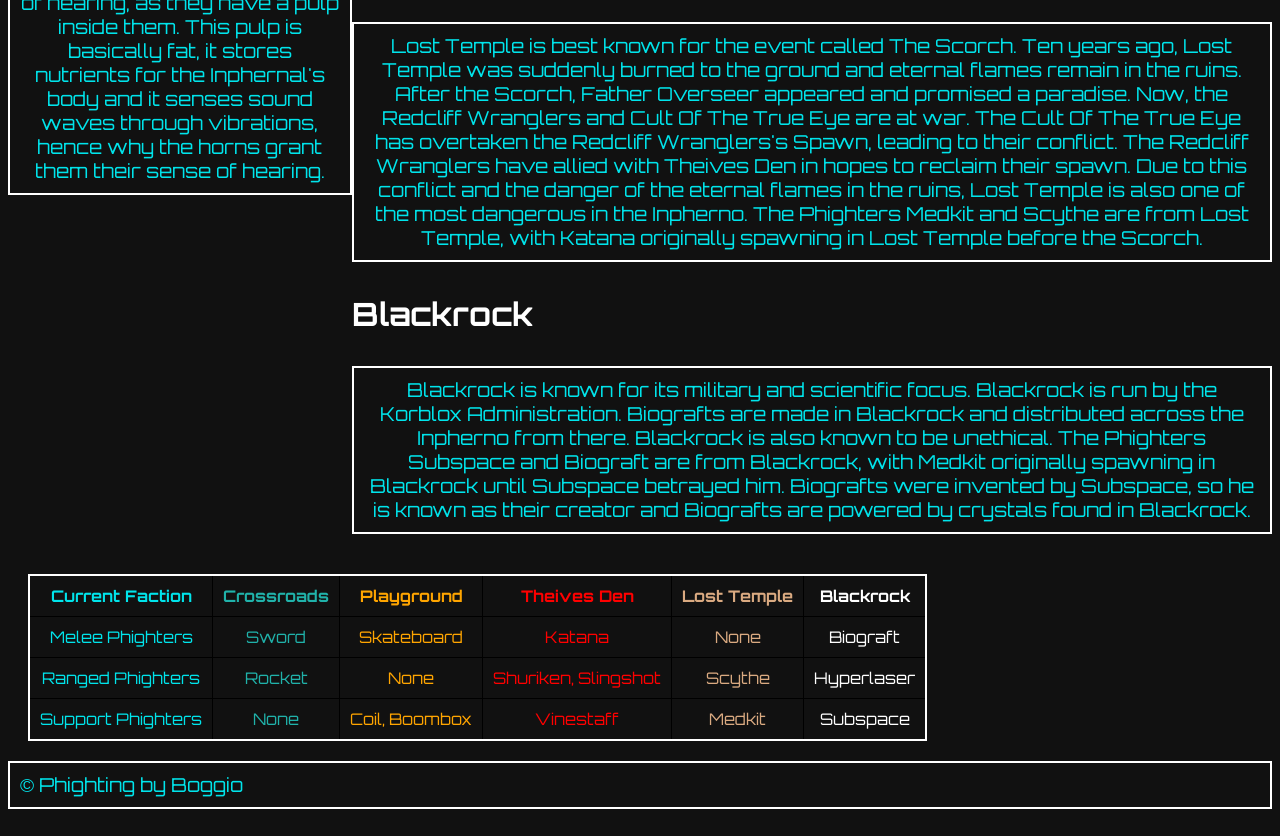
==== commit a016ba74: "Image Copy" ====
--- a/index.html
+++ b/index.html
@@ -14,6 +14,7 @@
 
     </head>
     <body>
+        <div class="page">
             <nav class="page-nav">
                 <a href="./Phighters/" class="nav-link">Phighters Here!</a>
                 <a href="./NPCs/" class="nav-link">NPCs Here!</a>
@@ -89,7 +90,10 @@
                     called a Phurance. The Phurance can be found near their hearts, it takes 
                     nutrients and turns them into Phire. Phire is then stored for when 
                     the Inphernal needs to summon their gear, some store more Phire than 
-                    others. Inphernals also have horns that have four layers to them.
+                    others. Inphernals also have horns that have four layers to them. These horns are what 
+                    allow Inphernals their sense of hearing, as they have a pulp inside them. This pulp is 
+                    basically fat, it stores nutrients for the Inphernal's body and it senses sound waves 
+                    through vibrations, hence why the horns grant them their sense of hearing.
                 </p>
             </aside>
 
@@ -134,4 +138,5 @@
 
                 <p>&copy; Phighting by Boggio</p>
             </footer>
+        </div>
     </body>
--- a/global.css
+++ b/global.css
@@ -126,6 +126,10 @@
 
 .cyan-horn {
     background-color: rgb(3, 209, 209);
+}
+
+.grey-horn {
+    background-color: gray;
 }
 
 /* Layout */
@@ -207,21 +211,78 @@
 /* stupid bird man that I hate */
 
 .bird-man {
+    transition: all 0.2s ease;
+}
+
+.bird-man:active, .bird-man:focus-visible {
+    transform:scaleY(0.1);
+}
+
+.bird-man-to-chicken {
+    height: 300px;
+    border: 5px solid white;
+    margin: 5px;
+}
+
+.bird-man-to-chicken:hover {
+    transition: all 0.8s ease;
+    transition-delay: 0.6s;
+    opacity: 0;
+}
+
+.chicken {
+    height: 300px;
+    border: 5px solid white;
+    margin: 5px;
+    position: absolute;
+}
+
+/* keyframe testing */
+
+@keyframes pet {
+    from {
+        transform:scaley(1)
+    }
+
+    to {
+        transform: scaley(0.8)
+    }
+}
+
+.petting:active, .petting:focus-visible {
+    animation: 0.3s steps(2) infinite pet;
+}
+
+/* darkheart hearts */
+
+
+
+.heart1, .heart2, .heart3 {
+    position: absolute;
+    transition: all 0.4s ease;
+}
+
+
+
+/* Media Stuff (also a cry for help) */
+
+@media (max-width:600px) {
+    .page {
+        grid-template-areas: 
+        "nav"
+        "header"
+        "main"
+        "footer"
+    }
     
-}
-
-
-/* Media Stuff (also a cry for help) */
-
-@media (max-width:600px) {
     .images {
         max-width: 470px;
         max-height: 500px;
         height:auto;
     }
     body {
-        max-width: 600px;
-        min-width: 300px;
+        max-width: auto;
+        min-width: 600px;
     }
 
     .side-note {
@@ -229,7 +290,7 @@
     }
 
     nav {
-        max-width: 600px;
+        max-width: auto;
         min-width: 600px;
     }
     
--- a/homepage.css
+++ b/homepage.css
@@ -11,10 +11,10 @@
     display: grid;
     grid-template-columns: 3,1fr;
     grid-template-areas: 
-    "nav nav nav"
-    "header header header"
-    "aside main main"
-    "footer footer footer";
+    "nav nav nav nav"
+    "header header header header"
+    "aside main main main"
+    "footer footer footer footer";
 }
 
 
@@ -83,4 +83,49 @@
 .crossroads1 {
     color:lightseagreen;
     font-size: 2rem;
+}
+
+/* mobile/cry for help */
+
+@media (max-width:600px) {
+    .page {
+        grid-template-areas: 
+        "nav"
+        "header"
+        "main"
+        "aside"
+        "footer"
+    }
+    
+    .images {
+        max-width: 470px;
+        max-height: 500px;
+        height:auto;
+    }
+    body {
+        max-width: auto;
+        min-width: 600px;
+    }
+
+    .side-note {
+        margin-left: 0;
+    }
+
+    nav {
+        max-width: 600px;
+        min-width: 600px;
+    }
+    
+    .render3 {
+        max-width: 600px;
+        min-height: 200px;
+    }
+
+    p {
+        font-size: 1.7rem;
+    }
+
+    h3 {
+        font-size: 1.8rem;
+    }
 }
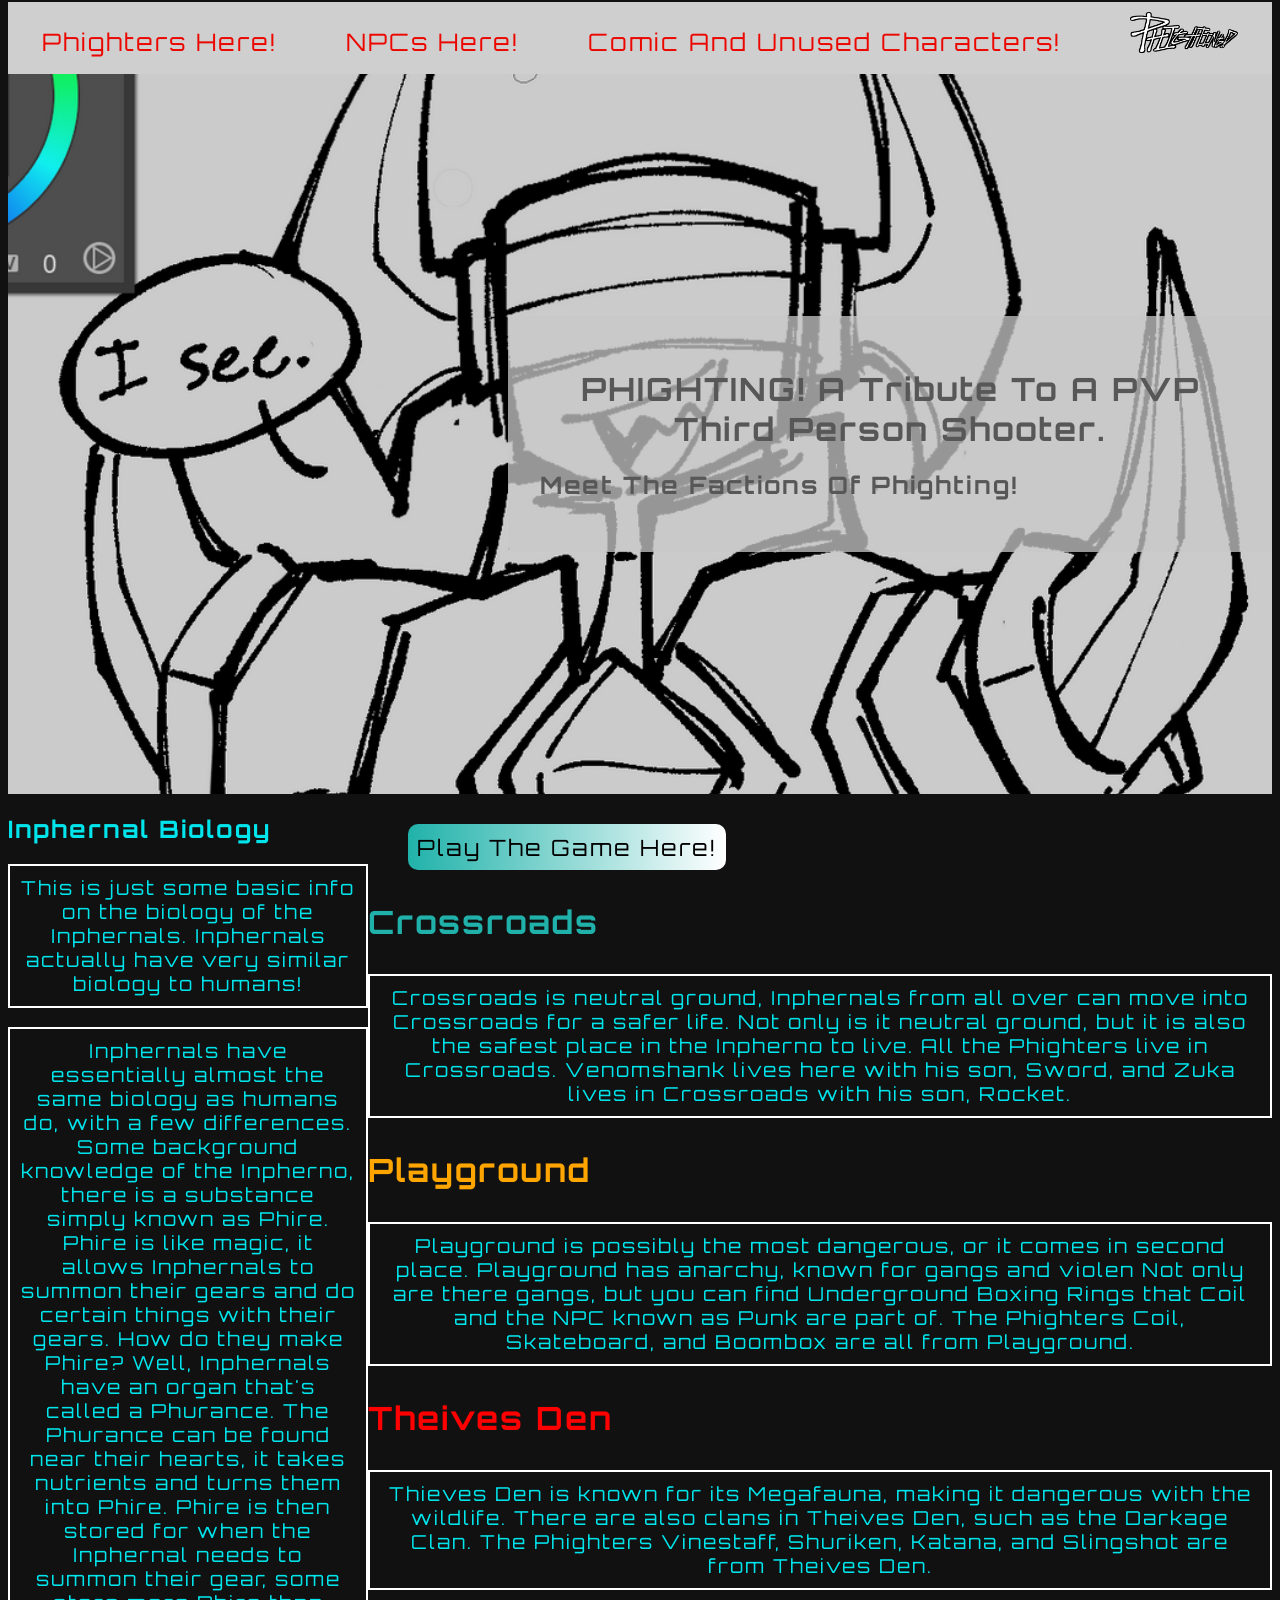
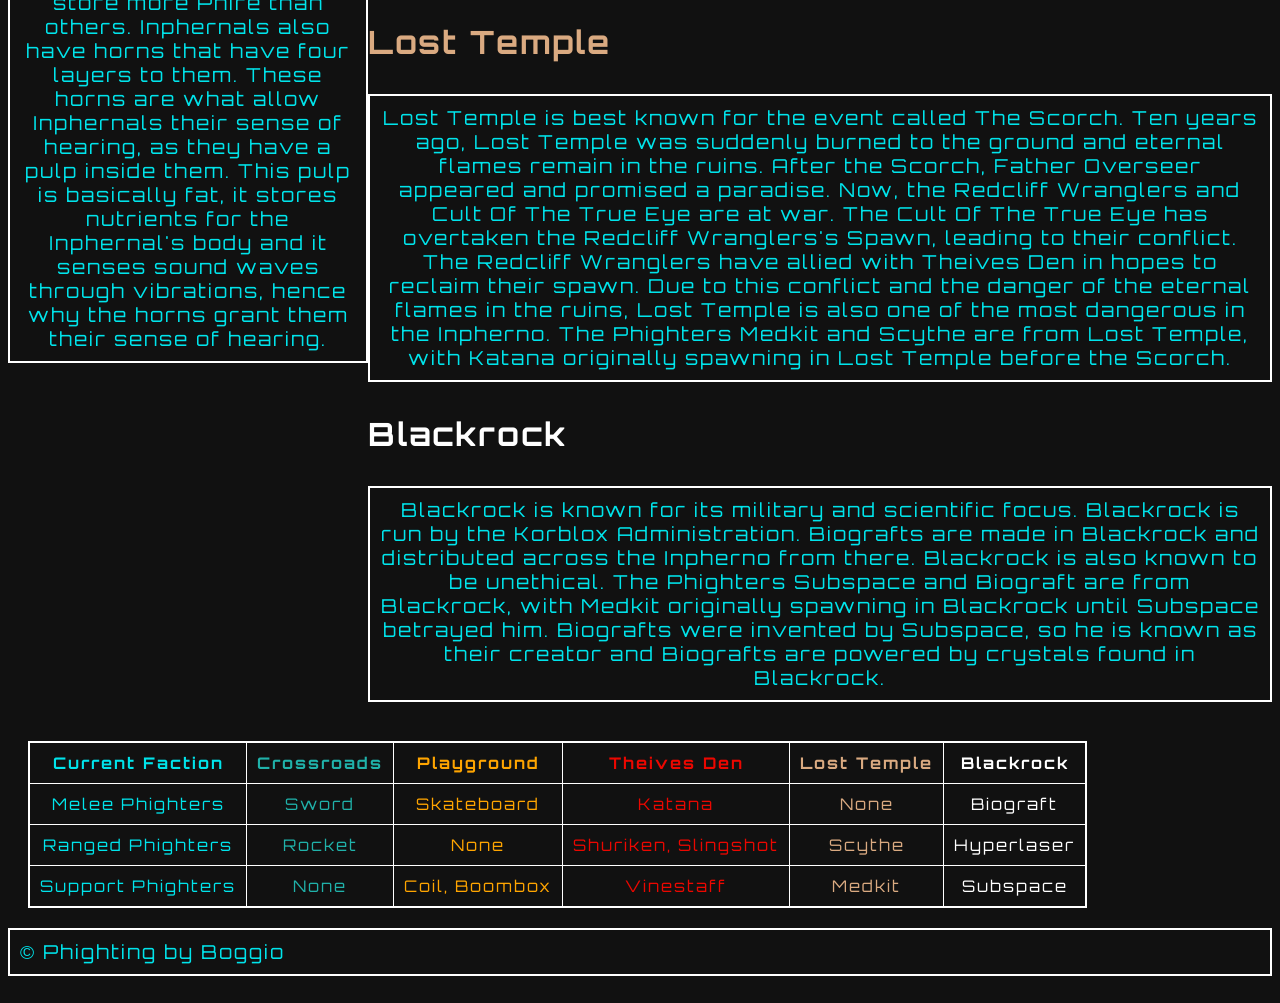
==== commit 6eb83fb8: "Alt Text Nightmare 3" ====
--- a/index.html
+++ b/index.html
@@ -32,7 +32,7 @@
             </header>
             <main class="page-main">
                 <div class="game-link">
-                    <a href="./" class="game-link2">Play The Game Here!</a>
+                    <a target="_blank" href="https://www.roblox.com/games/7138009149/PHIGHTING" class="game-link2">Play The Game Here!</a>
                 </div>
                 <h3 class="crossroads1">Crossroads</h3>
                 <article class="faction-grid">
--- a/global.css
+++ b/global.css
@@ -1,5 +1,20 @@
 :root {
-    --background-color-width: 600px;
+    --border-color: white;
+    --tab-color: rgb(221, 0, 136);
+    --image-size: 400px;
+    --additional-color: #eb0700;
+    --image-centering: center;
+}
+
+/* Changing overall page (no root) */
+
+body {
+    font-family: "Orbitron", sans-serif;
+    font-optical-sizing: auto;
+    font-style: normal;
+    background-color: #111;
+    color: #00E4EB;
+    letter-spacing: 2px;
 }
 
 /* Layout gimmicks */
@@ -21,7 +36,6 @@
 
 .page {
     display: grid;
-    grid-template-columns: 1,1fr;
     grid-template-areas: 
     "nav"
     "header"
@@ -32,7 +46,7 @@
 /* color coding */
 
 .blackrock {
-    color: white;
+    color: var(--border-color);
 }
 
 .losttemple {
@@ -40,7 +54,7 @@
 }
 
 .theivesden {
-    color:red
+    color: var(--additional-color);
 }
 
 .playground {
@@ -51,33 +65,18 @@
     color:lightseagreen
 }
 
-/* Table  */
-
-table {
-    border: 2px solid white;
-    border-collapse: collapse;
-    margin: 20px;
-    text-align: center;
-}
-
-th, td {
-    border: 1px solid black;
-    padding: 10px;
-    text-align: center;
-}
-
 /* Images */
 
 .images {
     height: 300px;
-    border: 5px solid white;
+    border: 5px solid var(--border-color);
     margin: 5px;
 }
 
 /*  Renders  */
 .render1 {
-    max-height: 400px;
-    min-height: 400px;
+    max-height: var(--image-size);
+    min-height: var(--image-size);
     position: relative;
     background-color: #111;
     }
@@ -85,19 +84,26 @@
     opacity:0%;
     transition: 0.6s ease-in-out;
     }
+
+.render1:focus-visible {
+    border: 4px solid var(--tab-color);
+    opacity:0%;
+    transition: 0.6s ease-in-out;
+}
+
 .render2 {
-    max-height: 400px;
+    max-height: var(--image-size);
     position: absolute;
     }
 
 .render3 {
-    max-height: 400px;
-    min-height: 400px;
+    max-height: var(--image-size);
+    min-height: var(--image-size);
 }
 
 /* Color coding for horns */
 .red-horn {
-    background-color: rgb(201, 47, 47);
+    background-color: var(--additional-color);
 }
 
 .blue-horn {
@@ -146,7 +152,7 @@
 .nav-link {
     font-size: 1.5rem;
     text-decoration: none;
-    color: #eb0700;
+    color: var(--additional-color);
     margin-top: 25px;
 }
 
@@ -164,7 +170,7 @@
 /* Text stuff goes here  */
 p {
     display: flex;
-    border: 2px solid white;
+    border: 2px solid var(--border-color);
     padding: 10px;
     font-size: 1.2rem;
     text-align: center;
@@ -181,15 +187,14 @@
 
 .comic-link {
     text-decoration:none;
-    color: white;
-    background:linear-gradient( to right, rgb(249, 8, 8), rgb(255, 149, 0));
+    color: var(--border-color);
+    background:linear-gradient( to right,  var(--additional-color), rgb(255, 149, 0));
     padding: 1%;
     border-radius: 10px;
 }
 
 .comic-link:hover, .comic-link:focus-visible {
-    transition: all 0.4s ease-in-out;
-    border: 2px solid white;
+    border: 2px solid var(--tab-color);
 }
 
 /* Relationship Tables */
@@ -198,43 +203,18 @@
     grid-template-columns: repeat(1,1fr);
 }
 
-/* Changing overall page (no root) */
-
-body {
-    font-family: "Orbitron", sans-serif;
-    font-optical-sizing: auto;
-    font-style: normal;
-    background-color: #111;
-    color: #00E4EB;
-}
-
 /* stupid bird man that I hate */
 
 .bird-man {
     transition: all 0.2s ease;
 }
 
+.bird-man:focus-visible {
+    border: 4px solid var(--tab-color);
+}
+
 .bird-man:active, .bird-man:focus-visible {
     transform:scaleY(0.1);
-}
-
-.bird-man-to-chicken {
-    height: 300px;
-    border: 5px solid white;
-    margin: 5px;
-}
-
-.bird-man-to-chicken:hover {
-    transition: all 0.8s ease;
-    transition-delay: 0.6s;
-    opacity: 0;
-}
-
-.chicken {
-    height: 300px;
-    border: 5px solid white;
-    margin: 5px;
-    position: absolute;
 }
 
 /* keyframe testing */
@@ -266,44 +246,47 @@
 
 /* Media Stuff (also a cry for help) */
 
-@media (max-width:600px) {
+@media (max-width:1023px) {
     .page {
         grid-template-areas: 
         "nav"
         "header"
         "main"
-        "footer"
+        "footer";
     }
     
-    .images {
-        max-width: 470px;
-        max-height: 500px;
+    .images, .render3 {
+        width: 100%;
         height:auto;
     }
+
     body {
-        max-width: auto;
-        min-width: 600px;
+        min-width: 100%;
+        margin: 0;
+        padding: 0;
     }
 
     .side-note {
         margin-left: 0;
     }
 
-    nav {
-        max-width: auto;
-        min-width: 600px;
-    }
-    
-    .render3 {
-        max-width: 600px;
-        min-height: 200px;
-    }
 
     p {
         font-size: 1.7rem;
+        margin: 0;
     }
 
     h3 {
         font-size: 1.8rem;
     }
+
+    nav {
+        width: 100%
+    }
+
+    .red-horn, .blue-horn, .green-horn, .orange-horn, .grey-horn, .purple-horn, .teal-horn,
+    .cyan-horn {
+        display: flex;
+        flex-direction: column;
+    }
 }
--- a/homepage.css
+++ b/homepage.css
@@ -1,7 +1,5 @@
 /* unique layout cuz its being special >:( */
-.page-nav {
-    grid-area: nav;
-}
+
 
 .page-aside {
     grid-area: aside;
@@ -17,6 +15,20 @@
     "footer footer footer footer";
 }
 
+/* Table */
+
+table {
+    border: 2px solid white;
+    border-collapse: collapse;
+    margin: 20px;
+    text-align: center;
+}
+
+th, td {
+    border: 1px solid white;
+    padding: 10px;
+    text-align: center;
+}
 
 /* Main  */
 
@@ -87,7 +99,7 @@
 
 /* mobile/cry for help */
 
-@media (max-width:600px) {
+@media (max-width:1023px) {
     .page {
         grid-template-areas: 
         "nav"
@@ -96,24 +108,10 @@
         "aside"
         "footer"
     }
-    
-    .images {
-        max-width: 470px;
-        max-height: 500px;
-        height:auto;
-    }
-    body {
-        max-width: auto;
-        min-width: 600px;
-    }
+
 
     .side-note {
         margin-left: 0;
-    }
-
-    nav {
-        max-width: 600px;
-        min-width: 600px;
     }
     
     .render3 {
